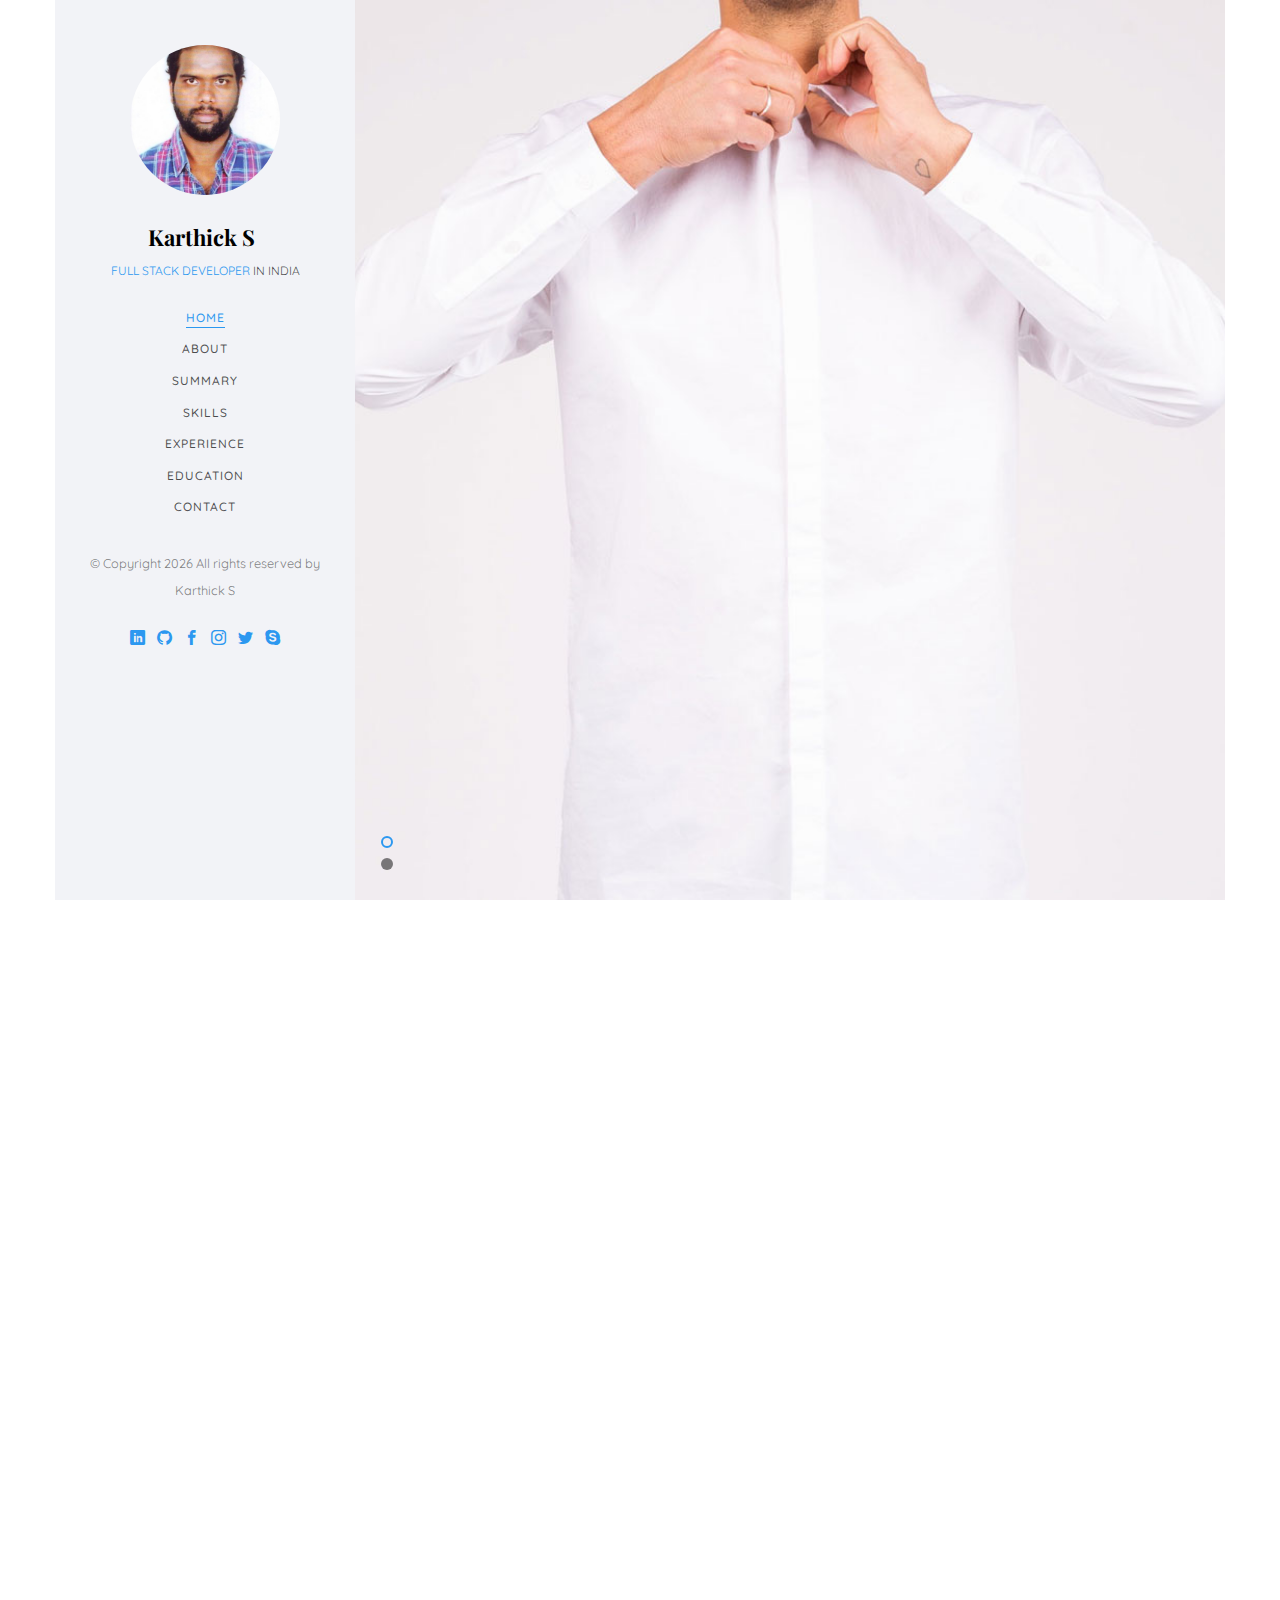
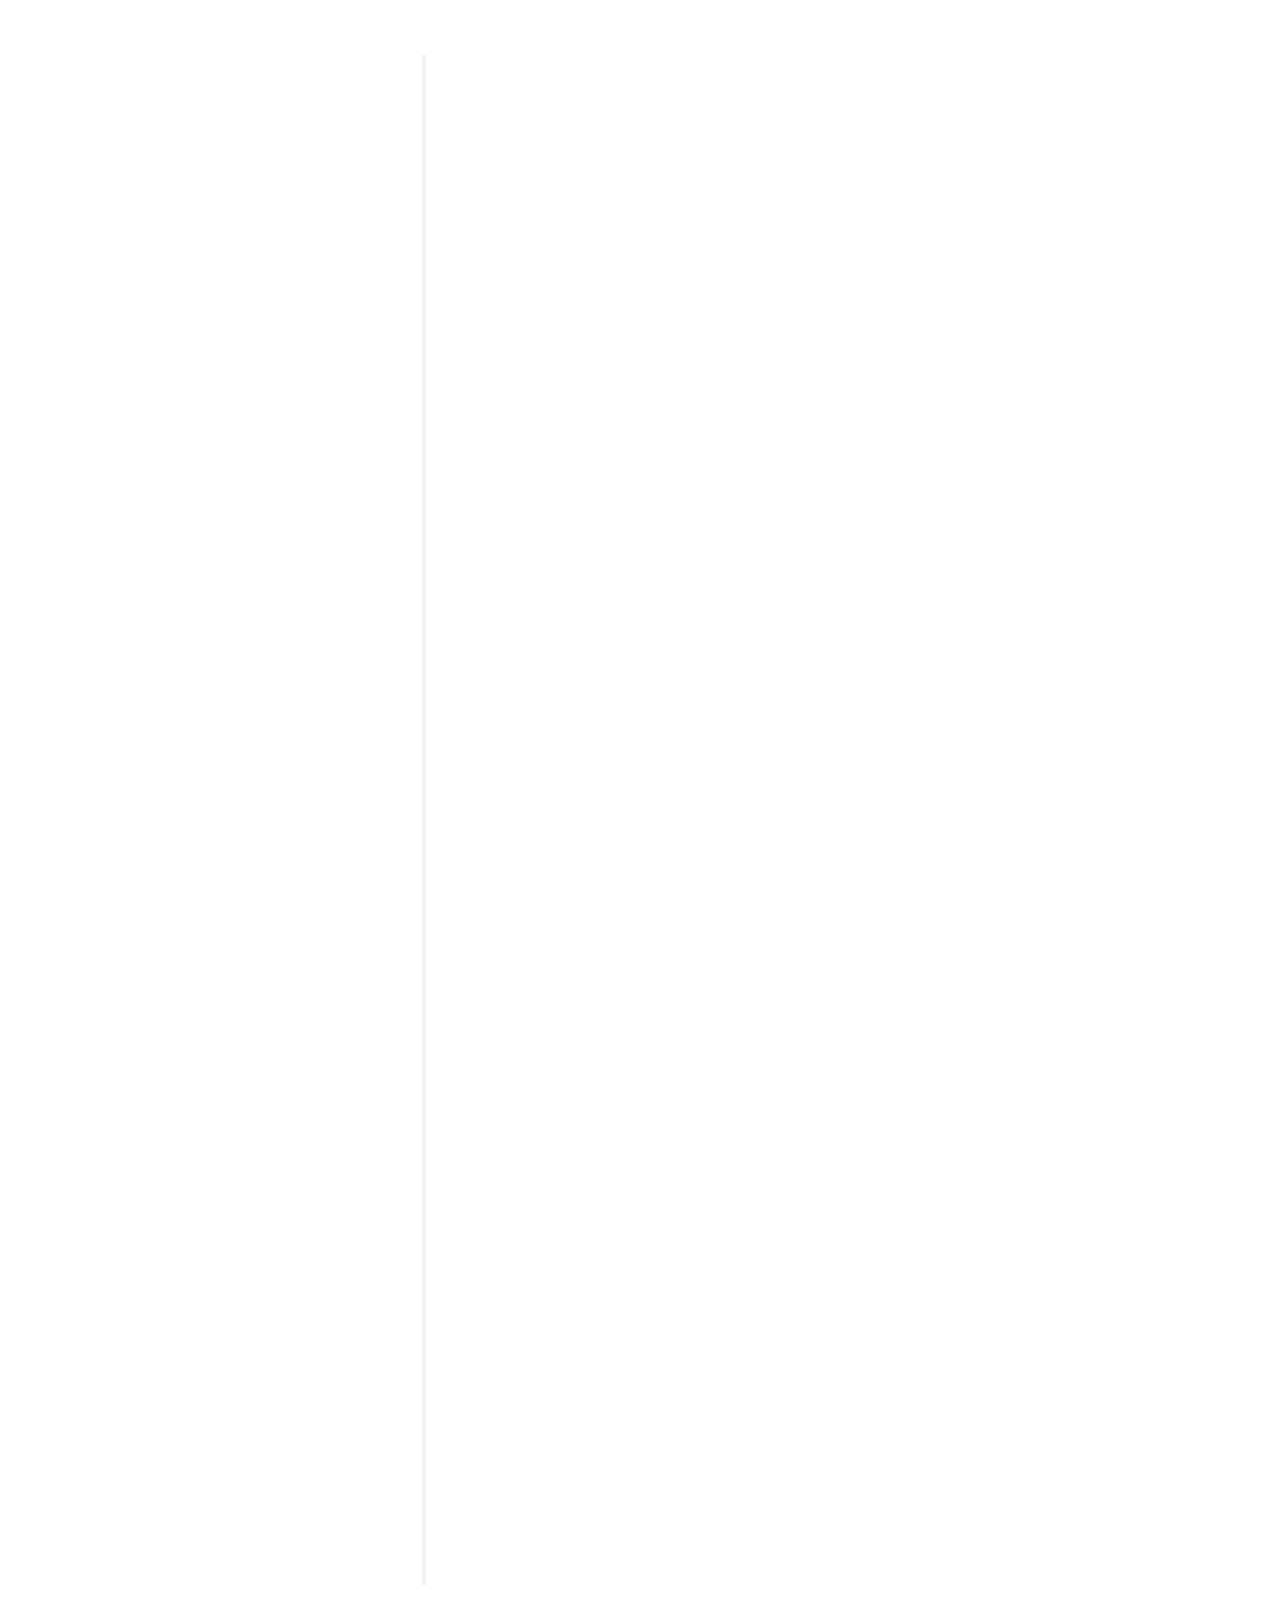
==== index.html @ 4bc8ef51 "Resume in startbootstrap" ====
<!DOCTYPE HTML>
<html>

<head>
	<meta charset="utf-8">
	<meta http-equiv="X-UA-Compatible" content="IE=edge">
	<title>I'm Karthick S</title>
	<meta name="viewport" content="width=device-width, initial-scale=1">
	<meta name="description" content="" />
	<meta name="keywords" content="" />
	<meta name="author" content="" />

	<!-- Facebook and Twitter integration -->
	<meta property="og:title" content="" />
	<meta property="og:image" content="" />
	<meta property="og:url" content="" />
	<meta property="og:site_name" content="" />
	<meta property="og:description" content="" />
	<meta name="twitter:title" content="" />
	<meta name="twitter:image" content="" />
	<meta name="twitter:url" content="" />
	<meta name="twitter:card" content="" />

	<!-- Place favicon.ico and apple-touch-icon.png in the root directory -->
	<link rel="stylesheet" href="https://maxcdn.bootstrapcdn.com/bootstrap/3.4.1/css/bootstrap.min.css">
	<script src="https://ajax.googleapis.com/ajax/libs/jquery/3.4.1/jquery.min.js"></script>
	<script src="https://maxcdn.bootstrapcdn.com/bootstrap/3.4.1/js/bootstrap.min.js"></script>

	<link rel="shortcut icon" href="favicon.ico">

	<link href="https://fonts.googleapis.com/css?family=Quicksand:300,400,500,700" rel="stylesheet">
	<link href="https://fonts.googleapis.com/css?family=Playfair+Display:400,400i,700" rel="stylesheet">

	<!-- Animate.css -->
	<link rel="stylesheet" href="css/animate.css">
	<!-- Icomoon Icon Fonts-->
	<link rel="stylesheet" href="css/icomoon.css">
	<!-- Bootstrap  -->
	<link rel="stylesheet" href="css/bootstrap.css">
	<!-- Flexslider  -->
	<link rel="stylesheet" href="css/flexslider.css">
	<!-- Flaticons  -->
	<link rel="stylesheet" href="fonts/flaticon/font/flaticon.css">
	<!-- Owl Carousel -->
	<link rel="stylesheet" href="css/owl.carousel.min.css">
	<link rel="stylesheet" href="css/owl.theme.default.min.css">
	<!-- Theme style  -->
	<link rel="stylesheet" href="css/style.css">

	<!-- Modernizr JS -->
	<script src="js/modernizr-2.6.2.min.js"></script>
	<!-- FOR IE9 below -->
	<!--[if lt IE 9]>
	<script src="js/respond.min.js"></script>
	<![endif]-->

	<style>
		* {
			box-sizing: border-box;
		}

		.column {
			float: left;
			width: 33.33%;
			padding: 5px;
		}

		/* Clearfix (clear floats) */
		.row::after {
			content: "";
			clear: both;
			display: table;
		}
	</style>

</head>

<body>
	<div id="colorlib-page">
		<div class="container-wrap">
			<a href="#" class="js-colorlib-nav-toggle colorlib-nav-toggle" data-toggle="collapse" data-target="#navbar"
				aria-expanded="false" aria-controls="navbar"><i></i></a>
			<aside id="colorlib-aside" role="complementary" class="border js-fullheight">
				<div class="text-center">
					<div class="author-img" style="background-image: url(images/Photo.JPG);"></div>
					<h1 id="colorlib-logo"><a href="index.html">Karthick S</a></h1>
					<span class="position"><a href="#">Full Stack Developer</a> in India</span>
				</div>
				<nav id="colorlib-main-menu" role="navigation" class="navbar">
					<div id="navbar" class="collapse">
						<ul>
							<li class="active"><a href="#" data-nav-section="home">Home</a></li>
							<li><a href="#" data-nav-section="about">About</a></li>
							<li><a href="#" data-nav-section="services">Summary</a></li>
							<li><a href="#" data-nav-section="skills">Skills</a></li>
							<li><a href="#" data-nav-section="experience">Experience</a></li>
							<li><a href="#" data-nav-section="education">Education</a></li>
							<li><a href="#" data-nav-section="contact">Contact</a></li>
						</ul>
					</div>
				</nav>

				<div class="colorlib-footer">
					<p><small>&copy;
							Copyright
							<script>document.write(new Date().getFullYear());</script> All rights reserved by Karthick
							S </a>
						</small></p>
					<a href="https://www.linkedin.com/in/karthick-s-12784574/" target="_blank"><i
							class="icon-linkedin2"></i></a>
					&nbsp;
					<a href="https://github.com/karthickcse05" target="_blank"><i class="icon-github"></i></a> &nbsp;
					<a href="https://www.facebook.com/karthick.s.52831666" target="_blank"><i
							class="icon-facebook2"></i></a>
					&nbsp;
					<a href="https://www.instagram.com/karthickcse05/" target="_blank"><i
							class="icon-instagram"></i></a>
					&nbsp;
					<a href="https://twitter.com/karthickcse05" target="_blank"><i class="icon-twitter2"></i></a> &nbsp;
					<a href="skype:karthickcse05?chat" target="_blank"><i class="icon-skype"></i></a>
				</div>

			</aside>

			<div id="colorlib-main">
				<section id="colorlib-hero" class="js-fullheight" data-section="home">
					<div class="flexslider js-fullheight">
						<ul class="slides">
							<li style="background-image: url(images/img_bg_1.jpg);">
								<div class="overlay"></div>
								<div class="container-fluid">
									<div class="row">
										<div
											class="col-md-6 col-md-offset-3 col-md-pull-3 col-sm-12 col-xs-12 js-fullheight slider-text">
											<div class="slider-text-inner js-fullheight">
												<div class="desc" style="width: 375px">
													<h1>Hi! I'm<br>Karthick S</h1>
													<h2>I develop, test,technical blogger,reader and mostly a creative
														head. </h2>
													<h2>Download my professional Resume to have a brief idea about me
													</h2>
													<p><a href="profile\S_Karthick.pdf" target="_blank"
															class="btn btn-primary btn-learn">Download my CV <i
																class="icon-download4"></i></a></p>
												</div>
											</div>
										</div>
									</div>
								</div>
							</li>
							<li style="background-image: url(images/img_bg_2.jpg);">
								<div class="overlay"></div>
								<div class="container-fluid">
									<div class="row">
										<div
											class="col-md-6 col-md-offset-3 col-md-pull-3 col-sm-12 col-xs-12 js-fullheight slider-text">
											<div class="slider-text-inner">
												<div class="desc">
													<h1>I'm a Full Stack<br>Developer</h1>
													<h2>Highly motivated individual with 8+ years of experience in
														Development and a certified AWS Solutions Architect looking for
														a challenging role to utilize my technical and management
														skills.</h2>
													<p><a href="#about" class="btn btn-primary btn-learn">View Portfolio
															<i class="icon-briefcase3"></i></a></p>
												</div>
											</div>
										</div>
									</div>
								</div>
							</li>
						</ul>
					</div>
				</section>

				<section class="colorlib-about" data-section="about">
					<div class="colorlib-narrow-content">
						<div class="row">
							<div class="col-md-12">
								<div class="row row-bottom-padded-sm animate-box" data-animate-effect="fadeInLeft">
									<div class="col-md-12">
										<div class="about-desc">
											<span class="heading-meta">About Me</span>
											<a name="about"></a>
											<h2 class="colorlib-heading">Who Am I?</h2>
											<p><strong>Hi I'm Karthick S,</strong>A simple human being who aspire to
												help and solve real life problems. I have more than 8 years of
												experience in IT industry with Top MNC.</p>
											<p>I'm also a freelancer, Smart worker, Positive Head, Team leader, Problem
												solver, Flexibility/Adaptability and Ice-Breaker. During my free time
												I'm an active Technical Blogger and technical Enthusiast.</p>
										</div>
									</div>
								</div>
								<div class="row">
									<div class="col-md-3 animate-box" data-animate-effect="fadeInLeft">
										<div class="services color-1">
											<span class="icon2"><i class="icon-bulb"></i></span>
											<h3>Creative Head</h3>
										</div>
									</div>
									<div class="col-md-3 animate-box" data-animate-effect="fadeInRight">
										<div class="services color-2">
											<span class="icon2"><i class="icon-globe-outline"></i></span>
											<h3>AWS Solutions Architect</h3>
										</div>
									</div>
									<div class="col-md-3 animate-box" data-animate-effect="fadeInTop">
										<div class="services color-3">
											<span class="icon2"><i class="icon-data"></i></span>
											<h3>Full Stack Developer</h3>
										</div>
									</div>
									<div class="col-md-3 animate-box" data-animate-effect="fadeInBottom">
										<div class="services color-4">
											<span class="icon2"><i class="icon-phone3"></i></span>
											<h3>Tech Enthusiast</h3>
										</div>
									</div>
								</div>
								<div class="row">
									<div class="col-md-12 animate-box" data-animate-effect="fadeInLeft">
										<div class="hire">
											<h2>I am happy to know you that 5+ projects done <br> sucessfully in
												migrating to AWS!</h2>
											<a href="karthickcse05@gmail.com" class="btn-hire">Hire me</a>
										</div>
									</div>
								</div>
							</div>
						</div>
					</div>
				</section>



				<section class="colorlib-services" data-section="services">
					<div class="colorlib-narrow-content">
						<div class="row">
							<div class="col-md-6 col-md-offset-3 col-md-pull-3 animate-box"
								data-animate-effect="fadeInLeft">
								<span class="heading-meta">What I do?</span>
								<h2 class="colorlib-heading">Here are some of my expertise</h2>
							</div>
						</div>
						<div class="row row-pt-md">
							<div class="col-md-4 text-center animate-box">
								<div class="services color-1">
									<span class="icon">
										<i class="icon-bulb"></i>
									</span>
									<div class="desc">
										<h3>Innovative Ideas</h3>
										<p>Developed Automation Script in python-boto3 Framework to identify unused aws
											resources which saved a wooping $50k per year.
										</p>
									</div>
								</div>
							</div>
							<div class="col-md-4 text-center animate-box">
								<div class="services color-2">
									<span class="icon">
										<i class="icon-data"></i>
									</span>
									<div class="desc">
										<h3>Project Management</h3>
										<p>Produce estimates for projects and change requests. Advocate on sprint calls,
											stand-ups and other meetings with stakeholders on day to day works.</p>
									</div>
								</div>
							</div>
							<div class="col-md-4 text-center animate-box">
								<div class="services color-3">
									<span class="icon">
										<i class="icon-phone3"></i>
									</span>
									<div class="desc">
										<h3>Full Stack Developer</h3>
										<p>Lead a team of 10+ people for top companies like Cognizant ,Verizon, EMIS to
											deliver
											fault free products and significant cost savings and audits.
										</p>
									</div>
								</div>
							</div>
							<div class="col-md-4 text-center animate-box">
								<div class="services color-4">
									<span class="icon">
										<i class="icon-layers2"></i>
									</span>
									<div class="desc">
										<h3>Customer First</h3>
										<p>Maintain the codes and support during post production and fix all the changes
											request to balance a health customer relationship.</p>
									</div>
								</div>
							</div>
							<div class="col-md-4 text-center animate-box">
								<div class="services color-5">
									<span class="icon">
										<i class="icon-data"></i>
									</span>
									<div class="desc">
										<h3>Solving Problems</h3>
										<p>Develop automation scripts, upskill and train the rookies, create reusable
											components, envision the risk in projects and find acceptable solutions.</p>
									</div>
								</div>
							</div>
							<div class="col-md-4 text-center animate-box">
								<div class="services color-6">
									<span class="icon">
										<i class="icon-phone3"></i>
									</span>
									<div class="desc">
										<h3>AWS Architect</h3>
										<p>Work closely with AWS Architects and gathering inputs during project
											planning and document everything in Product and Solution design documents.
										</p>
									</div>
								</div>
							</div>
						</div>
					</div>
				</section>

				<div id="colorlib-counter" class="colorlib-counters"
					style="background-image: url(images/cover_bg_1.jpg);" data-stellar-background-ratio="0.5">
					<div class="overlay"></div>
					<div class="colorlib-narrow-content">
						<div class="row">
						</div>
						<div class="row">
							<div class="col-md-3 text-center animate-box">
								<span class="colorlib-counter js-counter" data-from="0" data-to="5" data-speed="5000"
									data-refresh-interval="50"></span>
								<span class="colorlib-counter-label">Processes Automated</span>
							</div>
							<div class="col-md-3 text-center animate-box">
								<span class="colorlib-counter js-counter" data-from="0" data-to="8" data-speed="5000"
									data-refresh-interval="50"></span>
								<span class="colorlib-counter-label">Projects</span>
							</div>
							<div class="col-md-3 text-center animate-box">
								<span class="colorlib-counter js-counter" data-from="0" data-to="5" data-speed="5000"
									data-refresh-interval="50"></span>
								<span class="colorlib-counter-label">Clients</span>
							</div>
							<div class="col-md-3 text-center animate-box">
								<span class="colorlib-counter js-counter" data-from="0" data-to="8" data-speed="5000"
									data-refresh-interval="50"></span>
								<span class="colorlib-counter-label">FTE Saves</span>
							</div>
						</div>
					</div>
				</div>

				<section class="colorlib-skills" data-section="skills">
					<div class="colorlib-narrow-content">
						<div class="row">
							<div class="col-md-6 col-md-offset-3 col-md-pull-3 animate-box"
								data-animate-effect="fadeInLeft">
								<span class="heading-meta">My Specialty</span>
								<h2 class="colorlib-heading animate-box">My Certificates </h2>
								<i class="icon-check"></i> &nbsp; <Span> AWS Certified Solutions Architect – Associate
								</span> </br>
								<i class="icon-check"></i>&nbsp; <Span> MCTS in Dot net Framework 4.0 </span>
								</br></br></br></br>
								<h2 class="colorlib-heading animate-box">My Skills</h2>
							</div>
						</div>
						<div class="row">
							<div class="col-md-12 animate-box" data-animate-effect="fadeInLeft">
								<p>
									8+ Years of Experience in .Net applications with AWS and Go Lang. </br></br>
									Quick learner and excellent team player. Ability to meet tight deadlines and work
									under pressure.</br></br>
									Experience in AGILE - SCRUM methodology.</br></br>
									Work closely with onshore clients, SME, and Managers, providing inputs during
									project planning like resource requirements, development
									estimates, etc. and throughout the course of development to ensure business
									objectives are met.</br></br>
									Good experience in Insurance, Health and Telecommunication Domain.
								</p>
							</div>
							<div class="col-md-6 animate-box" data-animate-effect="fadeInLeft">
								<div class="progress-wrap">
									<h3>AWS</h3>
									<div class="progress">
										<div class="progress-bar color-1" role="progressbar" aria-valuenow="75"
											aria-valuemin="0" aria-valuemax="100" style="width:75%">
											<span>85%</span>
										</div>
									</div>
								</div>
							</div>
							<div class="col-md-6 animate-box" data-animate-effect="fadeInRight">
								<div class="progress-wrap">
									<h3>SQL and No-SQL</h3>
									<div class="progress">
										<div class="progress-bar color-2" role="progressbar" aria-valuenow="60"
											aria-valuemin="0" aria-valuemax="100" style="width:60%">
											<span>70%</span>
										</div>
									</div>
								</div>
							</div>
							<div class="col-md-6 animate-box" data-animate-effect="fadeInLeft">
								<div class="progress-wrap">
									<h3>.Net(C#)</h3>
									<div class="progress">
										<div class="progress-bar color-3" role="progressbar" aria-valuenow="85"
											aria-valuemin="0" aria-valuemax="100" style="width:85%">
											<span>85%</span>
										</div>
									</div>
								</div>
							</div>
							<div class="col-md-6 animate-box" data-animate-effect="fadeInRight">
								<div class="progress-wrap">
									<h3>React and Angular</h3>
									<div class="progress">
										<div class="progress-bar color-4" role="progressbar" aria-valuenow="90"
											aria-valuemin="0" aria-valuemax="100" style="width:90%">
											<span>60%</span>
										</div>
									</div>
								</div>
							</div>
							<div class="col-md-6 animate-box" data-animate-effect="fadeInLeft">
								<div class="progress-wrap">
									<h3>Devops</h3>
									<div class="progress">
										<div class="progress-bar color-5" role="progressbar" aria-valuenow="70"
											aria-valuemin="0" aria-valuemax="100" style="width:70%">
											<span>70%</span>
										</div>
									</div>
								</div>
							</div>
							<div class="col-md-6 animate-box" data-animate-effect="fadeInRight">
								<div class="progress-wrap">
									<h3>Golang-Python-Selenium</h3>
									<div class="progress">
										<div class="progress-bar color-6" role="progressbar" aria-valuenow="80"
											aria-valuemin="0" aria-valuemax="100" style="width:80%">
											<span>60%</span>
										</div>
									</div>
								</div>
							</div>
						</div>
					</div>
				</section>

				<section class="colorlib-experience" data-section="experience">
					<div class="colorlib-narrow-content">
						<div class="row">
							<div class="col-md-6 col-md-offset-3 col-md-pull-3 animate-box"
								data-animate-effect="fadeInLeft">
								<span class="heading-meta">Experience</span>
								<h2 class="colorlib-heading animate-box">Work Experience</h2>
							</div>
						</div>
						<div class="row">
							<div class="col-md-12">
								<div class="timeline-centered">
									<article class="timeline-entry animate-box" data-animate-effect="fadeInLeft">
										<div class="timeline-entry-inner">

											<div class="timeline-icon color-1">
												<i class="icon-pen2"></i>
											</div>

											<div class="timeline-label">
												<h2><a href="https://www.emishealth.com/" target="_blank">Consultant at
														EMIS Health India </a> <span> Sep'18 - Till date</span></h2>
												<p>
													<ul>
														<li>Converting Application Layer to Serverless framework in .net
															and go Lang as api’ s.</li>
														<li>Standard and central logging module was done using both .net
															and go lang.</li>
														<li>Developed CFN-lint for validating CF templates with
															organization specific rules.</li>
														<li>Analysed CDK took kit for writing CF templates in
															programming languages and used for creating templates.</li>
														<li>Worked for deploying cross account deployment.</li>
														<li>Engaged into the decision making factors for ALB vs NLB,
															Serverless vs containers , Postgres vs DynamoDB, RDS in VPC
															vs Serverless RDS.</li>
														<li>Creating messaging pattern using SQS, SNS in aws for
															exchange of information between applications.</li>
														<li>Code review and fixing the Sonar Qube analysis issues.</li>
														<li>Sharing the technical and domain knowledge to the wider
															audience through learning sessions.</li>
														<li>Involved in development of Innovative projects apart from
															BAU.</li>
														<li>Construct code pipe line for the applications using AWS .
														</li>
														<li>Extending hands to the other teams for their technical help.
														</li>
														<li>Worked on creating API using Go Lang and backend as
															PostgreSQL.</li>
														<li>Worked as Devops player for the Organisation using GHA
															,Jenkins, AWS Code pipeline to do CI-CD process</li>
													</ul>
												</p>
											</div>
										</div>
									</article>


									<article class="timeline-entry animate-box" data-animate-effect="fadeInRight">
										<div class="timeline-entry-inner">
											<div class="timeline-icon color-2">
												<i class="icon-pen2"></i>
											</div>
											<div class="timeline-label">
												<h2><a href="https://www.verizon.com/" target="_blank">Specialist at
														Verizon Data Services Pvt Ltd</a><span> May'16-Aug'18</span>
												</h2>
												<p>
													<ul>
														<li>Acted as an Agile Team Facilitator for a team of 8 people to
															achieve 100% project transition from waterfall to agile
															model decreasing the release time from 6 months to 2 weeks.
														</li>
														<li>Optimized screen pop by including smart notes and call
															history, which provided 360 degree view of a customer.</li>
														<li>Analysed the reports and call recording so as to provide
															further improvements in the Screener IVR portal.</li>
														<li>Acted as code reviewer and peer reviewer and involved in
															peer testing.</li>
														<li>Acted as a security guard and went through OWASP and fixed
															vulnerabilities in HP Fortify, Sonar Qube issues.</li>
														<li>Participated in Hackathons and Speedthon events.</li>
														<li>Involved in fixing the issues in the Backlogs.</li>
														<li>Involved in unit testing (Nunit) and used Cobertura tool for
															the code coverage and improved the code coverage to up to
															80%.</li>
														<li>Involved in Migration of Project from On Premises to AWS by
															lift and shift concept. </li>
														<li>Migrating the UI which was developed in struts to angular
														</li>
														<li>Involved in deployment of both angular and web service in
															Jboss server.</li>
														<li>Developed Manger Index tool for HR team using Angular
															JS,WebAPI and Mongo DB.</li>
													</ul>
												</p>
											</div>
										</div>
									</article>

									<article class="timeline-entry animate-box" data-animate-effect="fadeInLeft">
										<div class="timeline-entry-inner">
											<div class="timeline-icon color-3">
												<i class="icon-pen2"></i>
											</div>
											<div class="timeline-label">
												<h2><a href="https://www.cognizant.com/" target="_blank">Associate at
														Cognizant Technology Solutions</a><span>
														Oct'11-May'16</span></h2>
												<p>
													<ul>
														<li>Involved in analysing the issues queued in Priority list.
														</li>
														<li>Involved in creating the test logs.</li>
														<li>Contributed actively in knowledge sharing sessions for all
															the new Joiners.
														</li>
														<li>Involved in design, development and testing phases of the
															application.
														</li>
														<li>Helped in the development and maintenance of the wiki portal
															which acts as a knowledge repository for the other team
															members as well as the new joiners.</li>
														<li>Worked with Performance Engineering Team and fixed issues as
															a part of optimization.</li>
													</ul>
												</p>
											</div>
										</div>
									</article>

									<article class="timeline-entry begin animate-box"
										data-animate-effect="fadeInBottom">
										<div class="timeline-entry-inner">
											<div class="timeline-icon color-none">
											</div>
										</div>
									</article>
								</div>
							</div>
						</div>
					</div>
				</section>


				<section class="colorlib-education" data-section="education">
					<div class="colorlib-narrow-content">
						<div class="row">
							<div class="col-md-6 col-md-offset-3 col-md-pull-3 animate-box"
								data-animate-effect="fadeInLeft">
								<span class="heading-meta">Education</span>
								<h2 class="colorlib-heading animate-box">Education</h2>
							</div>
						</div>
						<div class="row">
							<div class="col-md-12 animate-box" data-animate-effect="fadeInLeft">
								<div class="fancy-collapse-panel">
									<div class="panel-group" id="accordion" role="tablist" aria-multiselectable="true">
										<div class="panel panel-default">
											<div class="panel-heading" role="tab" id="headingOne">
												<h4 class="panel-title">
													<a data-toggle="collapse" data-parent="#accordion"
														href="#collapseOne" aria-expanded="true"
														aria-controls="collapseOne">Graduate - Bachelor of Engineering
													</a>
												</h4>
											</div>
											<div id="collapseOne" class="panel-collapse collapse in" role="tabpanel"
												aria-labelledby="headingOne">
												<div class="panel-body">
													<div class="row">
														<div class="col-md-6">
															<p> <a href="http://apce.in/" target="_blank">Adhiparasakthi
																	College of Engineering </a> - (Anna
																University affiliated) <br>Vellore,TN,India</p>
														</div>
														<div class="col-md-3">
															<p>2007 - 2011</p>
														</div>
														<div class="col-md-3">
															<p>CGPA - 84%</p>
														</div>
													</div>
												</div>
											</div>
										</div>
										<div class="panel panel-default">
											<div class="panel-heading" role="tab" id="headingThree">
												<h4 class="panel-title">
													<a class="collapsed" data-toggle="collapse" data-parent="#accordion"
														href="#collapseThree" aria-expanded="false"
														aria-controls="collapseThree">Higher Secondary School
														Certificate
													</a>
												</h4>
											</div>
											<div id="collapseThree" class="panel-collapse collapse" role="tabpanel"
												aria-labelledby="headingThree">
												<div class="panel-body">
													<div class="row">
														<div class="col-md-6">
															<p>Sri N. Krishnaswamy Mudaliar Higher <br>secondary
																school,<br>Vellore, India</p>
														</div>
														<div class="col-md-3">
															<p>2005 - 2007</p>
														</div>
														<div class="col-md-3">
															<p>CGPA - 80.3%</p>
														</div>
													</div>
												</div>
											</div>
										</div>

										<div class="panel panel-default">
											<div class="panel-heading" role="tab" id="headingFour">
												<h4 class="panel-title">
													<a class="collapsed" data-toggle="collapse" data-parent="#accordion"
														href="#collapseFour" aria-expanded="false"
														aria-controls="collapseFour">Secondary School Certificate
													</a>
												</h4>
											</div>
											<div id="collapseFour" class="panel-collapse collapse" role="tabpanel"
												aria-labelledby="headingFour">
												<div class="panel-body">
													<div class="row">
														<div class="col-md-6">
															<p>Sri N. Krishnaswamy Mudaliar Higher <br>secondary school,
																<br>Vellore, India</p>
														</div>
														<div class="col-md-3">
															<p>2004 - 2005</p>
														</div>
														<div class="col-md-3">
															<p>CGPA - 88.8%</p>
														</div>
													</div>
												</div>
											</div>
										</div>
									</div>
								</div>
							</div>
						</div>
					</div>
				</section>

				<section class="colorlib-contact" data-section="contact">
					<div class="colorlib-narrow-content">
						<div class="row">
							<div class="col-md-6 col-md-offset-3 col-md-pull-3 animate-box"
								data-animate-effect="fadeInLeft">
								<span class="heading-meta">Get in Touch</span>
								<h2 class="colorlib-heading">Contact</h2>
							</div>
						</div>
						<div class="row">
							<div class="col-md-5">
								<div class="colorlib-feature colorlib-feature-sm animate-box"
									data-animate-effect="fadeInLeft">
									<div class="colorlib-icon">
										<i class="icon-globe-outline"></i>
									</div>
									<div class="colorlib-text">
										<p><a href="mailto:karthickcse05@gmail.com">karthickcse05@gmail.com</a></p>
									</div>
								</div>

								<div class="colorlib-feature colorlib-feature-sm animate-box"
									data-animate-effect="fadeInLeft">
									<div class="colorlib-icon">
										<i class="icon-map"></i>
									</div>
									<div class="colorlib-text">
										<p>1/10, LIC Colony First Street,DKM College Road, Sainthapuram, Vellore -
											632001</p>
									</div>
								</div>

								<div class="colorlib-feature colorlib-feature-sm animate-box"
									data-animate-effect="fadeInLeft">
									<div class="colorlib-icon">
										<i class="icon-phone"></i>
									</div>
									<div class="colorlib-text">
										<p><a href="tel://">+91 9944717661</a></p>
									</div>
								</div>
							</div>
							<div class="col-md-7 col-md-push-1">
								<div class="row">
									<div class="col-md-10 col-md-offset-1 col-md-pull-1 animate-box"
										data-animate-effect="fadeInRight">
										<form action="">
											<div class="form-group">
												<input type="text" class="form-control" placeholder="Name">
											</div>
											<div class="form-group">
												<input type="text" class="form-control" placeholder="Email">
											</div>
											<div class="form-group">
												<input type="text" class="form-control" placeholder="Subject">
											</div>
											<div class="form-group">
												<textarea name="" id="message" cols="30" rows="7" class="form-control"
													placeholder="Message"></textarea>
											</div>
											<div class="form-group">
												<input type="submit" class="btn btn-primary btn-send-message"
													value="Send Message">
											</div>
										</form>
									</div>

								</div>
							</div>
						</div>
					</div>
				</section>

			</div><!-- end:colorlib-main -->
		</div><!-- end:container-wrap -->
	</div><!-- end:colorlib-page -->

	<!-- jQuery -->
	<script src="js/jquery.min.js"></script>
	<!-- jQuery Easing -->
	<script src="js/jquery.easing.1.3.js"></script>
	<!-- Bootstrap -->
	<script src="js/bootstrap.min.js"></script>
	<!-- Waypoints -->
	<script src="js/jquery.waypoints.min.js"></script>
	<!-- Flexslider -->
	<script src="js/jquery.flexslider-min.js"></script>
	<!-- Owl carousel -->
	<script src="js/owl.carousel.min.js"></script>
	<!-- Counters -->
	<script src="js/jquery.countTo.js"></script>


	<!-- MAIN JS -->
	<script src="js/main.js"></script>

</body>

</html>
---- css/icomoon.css ----
@font-face {
  font-family: 'icomoon';
  src:  url('fonts/icomoon.eot?6py85u');
  src:  url('fonts/icomoon.eot?6py85u#iefix') format('embedded-opentype'),
    url('fonts/icomoon.ttf?6py85u') format('truetype'),
    url('fonts/icomoon.woff?6py85u') format('woff'),
    url('fonts/icomoon.svg?6py85u#icomoon') format('svg');
  font-weight: normal;
  font-style: normal;
}

[class^="icon-"], [class*=" icon-"] {
  /* use !important to prevent issues with browser extensions that change fonts */
  font-family: 'icomoon' !important;
  speak: none;
  font-style: normal;
  font-weight: normal;
  font-variant: normal;
  text-transform: none;
  line-height: 1;

  /* Better Font Rendering =========== */
  -webkit-font-smoothing: antialiased;
  -moz-osx-font-smoothing: grayscale;
}

.icon-times:before {
  content: "\e930";
}
.icon-tick:before {
  content: "\e931";
}
.icon-plus:before {
  content: "\e932";
}
.icon-minus:before {
  content: "\e933";
}
.icon-equals:before {
  content: "\e934";
}
.icon-divide:before {
  content: "\e935";
}
.icon-chevron-right:before {
  content: "\e936";
}
.icon-chevron-left:before {
  content: "\e937";
}
.icon-arrow-right-thick:before {
  content: "\e938";
}
.icon-arrow-left-thick:before {
  content: "\e939";
}
.icon-th-small:before {
  content: "\e93a";
}
.icon-th-menu:before {
  content: "\e93b";
}
.icon-th-list:before {
  content: "\e93c";
}
.icon-th-large:before {
  content: "\e93d";
}
.icon-home:before {
  content: "\e93e";
}
.icon-arrow-forward:before {
  content: "\e93f";
}
.icon-arrow-back:before {
  content: "\e940";
}
.icon-rss:before {
  content: "\e941";
}
.icon-location:before {
  content: "\e942";
}
.icon-link:before {
  content: "\e943";
}
.icon-image:before {
  content: "\e944";
}
.icon-arrow-up-thick:before {
  content: "\e945";
}
.icon-arrow-down-thick:before {
  content: "\e946";
}
.icon-starburst:before {
  content: "\e947";
}
.icon-starburst-outline:before {
  content: "\e948";
}
.icon-star3:before {
  content: "\e949";
}
.icon-flow-children:before {
  content: "\e94a";
}
.icon-export:before {
  content: "\e94b";
}
.icon-delete2:before {
  content: "\e94c";
}
.icon-delete-outline:before {
  content: "\e94d";
}
.icon-cloud-storage:before {
  content: "\e94e";
}
.icon-wi-fi:before {
  content: "\e94f";
}
.icon-heart:before {
  content: "\e950";
}
.icon-flash:before {
  content: "\e951";
}
.icon-cancel:before {
  content: "\e952";
}
.icon-backspace:before {
  content: "\e953";
}
.icon-attachment:before {
  content: "\e954";
}
.icon-arrow-move:before {
  content: "\e955";
}
.icon-warning:before {
  content: "\e956";
}
.icon-user:before {
  content: "\e957";
}
.icon-radar:before {
  content: "\e958";
}
.icon-lock-open:before {
  content: "\e959";
}
.icon-lock-closed:before {
  content: "\e95a";
}
.icon-location-arrow:before {
  content: "\e95b";
}
.icon-info:before {
  content: "\e95c";
}
.icon-user-delete:before {
  content: "\e95d";
}
.icon-user-add:before {
  content: "\e95e";
}
.icon-media-pause:before {
  content: "\e95f";
}
.icon-group:before {
  content: "\e960";
}
.icon-chart-pie:before {
  content: "\e961";
}
.icon-chart-line:before {
  content: "\e962";
}
.icon-chart-bar:before {
  content: "\e963";
}
.icon-chart-area:before {
  content: "\e964";
}
.icon-video:before {
  content: "\e965";
}
.icon-point-of-interest:before {
  content: "\e966";
}
.icon-infinity:before {
  content: "\e967";
}
.icon-globe:before {
  content: "\e968";
}
.icon-eye:before {
  content: "\e969";
}
.icon-cog:before {
  content: "\e96a";
}
.icon-camera:before {
  content: "\e96b";
}
.icon-upload:before {
  content: "\e96c";
}
.icon-scissors:before {
  content: "\e96d";
}
.icon-refresh:before {
  content: "\e96e";
}
.icon-pin:before {
  content: "\e96f";
}
.icon-key:before {
  content: "\e970";
}
.icon-info-large:before {
  content: "\e971";
}
.icon-eject:before {
  content: "\e972";
}
.icon-download:before {
  content: "\e973";
}
.icon-zoom:before {
  content: "\e974";
}
.icon-zoom-out:before {
  content: "\e975";
}
.icon-zoom-in:before {
  content: "\e976";
}
.icon-sort-numerically:before {
  content: "\e977";
}
.icon-sort-alphabetically:before {
  content: "\e978";
}
.icon-input-checked:before {
  content: "\e979";
}
.icon-calender:before {
  content: "\e97a";
}
.icon-world2:before {
  content: "\e97b";
}
.icon-notes:before {
  content: "\e97c";
}
.icon-code:before {
  content: "\e97d";
}
.icon-arrow-sync:before {
  content: "\e97e";
}
.icon-arrow-shuffle:before {
  content: "\e97f";
}
.icon-arrow-repeat:before {
  content: "\e980";
}
.icon-arrow-minimise:before {
  content: "\e981";
}
.icon-arrow-maximise:before {
  content: "\e982";
}
.icon-arrow-loop:before {
  content: "\e983";
}
.icon-anchor:before {
  content: "\e984";
}
.icon-spanner:before {
  content: "\e985";
}
.icon-puzzle:before {
  content: "\e986";
}
.icon-power:before {
  content: "\e987";
}
.icon-plane:before {
  content: "\e988";
}
.icon-pi:before {
  content: "\e989";
}
.icon-phone:before {
  content: "\e98a";
}
.icon-microphone2:before {
  content: "\e98b";
}
.icon-media-rewind:before {
  content: "\e98c";
}
.icon-flag:before {
  content: "\e98d";
}
.icon-adjust-brightness:before {
  content: "\e98e";
}
.icon-waves:before {
  content: "\e98f";
}
.icon-social-twitter:before {
  content: "\e990";
}
.icon-social-facebook:before {
  content: "\e991";
}
.icon-social-dribbble:before {
  content: "\e992";
}
.icon-media-stop:before {
  content: "\e993";
}
.icon-media-record:before {
  content: "\e994";
}
.icon-media-play:before {
  content: "\e995";
}
.icon-media-fast-forward:before {
  content: "\e996";
}
.icon-media-eject:before {
  content: "\e997";
}
.icon-social-vimeo:before {
  content: "\e998";
}
.icon-social-tumbler:before {
  content: "\e999";
}
.icon-social-skype:before {
  content: "\e99a";
}
.icon-social-pinterest:before {
  content: "\e99b";
}
.icon-social-linkedin:before {
  content: "\e99c";
}
.icon-social-last-fm:before {
  content: "\e99d";
}
.icon-social-github:before {
  content: "\e99e";
}
.icon-social-flickr:before {
  content: "\e99f";
}
.icon-at:before {
  content: "\e9a0";
}
.icon-times-outline:before {
  content: "\e9a1";
}
.icon-plus-outline:before {
  content: "\e9a2";
}
.icon-minus-outline:before {
  content: "\e9a3";
}
.icon-tick-outline:before {
  content: "\e9a4";
}
.icon-th-large-outline:before {
  content: "\e9a5";
}
.icon-equals-outline:before {
  content: "\e9a6";
}
.icon-divide-outline:before {
  content: "\e9a7";
}
.icon-chevron-right-outline:before {
  content: "\e9a8";
}
.icon-chevron-left-outline:before {
  content: "\e9a9";
}
.icon-arrow-right-outline:before {
  content: "\e9aa";
}
.icon-arrow-left-outline:before {
  content: "\e9ab";
}
.icon-th-small-outline:before {
  content: "\e9ac";
}
.icon-th-menu-outline:before {
  content: "\e9ad";
}
.icon-th-list-outline:before {
  content: "\e9ae";
}
.icon-news2:before {
  content: "\e9b1";
}
.icon-home-outline:before {
  content: "\e9b2";
}
.icon-arrow-up-outline:before {
  content: "\e9b3";
}
.icon-arrow-forward-outline:before {
  content: "\e9b4";
}
.icon-arrow-down-outline:before {
  content: "\e9b5";
}
.icon-arrow-back-outline:before {
  content: "\e9b6";
}
.icon-trash3:before {
  content: "\e9b7";
}
.icon-rss-outline:before {
  content: "\e9b8";
}
.icon-message:before {
  content: "\e9b9";
}
.icon-location-outline:before {
  content: "\e9ba";
}
.icon-link-outline:before {
  content: "\e9bb";
}
.icon-image-outline:before {
  content: "\e9bc";
}
.icon-export-outline:before {
  content: "\e9bd";
}
.icon-cross:before {
  content: "\e9be";
}
.icon-wi-fi-outline:before {
  content: "\e9bf";
}
.icon-star-outline:before {
  content: "\e9c0";
}
.icon-media-pause-outline:before {
  content: "\e9c1";
}
.icon-mail:before {
  content: "\e9c2";
}
.icon-heart-outline:before {
  content: "\e9c3";
}
.icon-flash-outline:before {
  content: "\e9c4";
}
.icon-cancel-outline:before {
  content: "\e9c5";
}
.icon-beaker:before {
  content: "\e9c6";
}
.icon-arrow-move-outline:before {
  content: "\e9c7";
}
.icon-watch2:before {
  content: "\e9c8";
}
.icon-warning-outline:before {
  content: "\e9c9";
}
.icon-time:before {
  content: "\e9ca";
}
.icon-radar-outline:before {
  content: "\e9cb";
}
.icon-lock-open-outline:before {
  content: "\e9cc";
}
.icon-location-arrow-outline:before {
  content: "\e9cd";
}
.icon-info-outline:before {
  content: "\e9ce";
}
.icon-backspace-outline:before {
  content: "\e9cf";
}
.icon-attachment-outline:before {
  content: "\e9d0";
}
.icon-user-outline:before {
  content: "\e9d1";
}
.icon-user-delete-outline:before {
  content: "\e9d2";
}
.icon-user-add-outline:before {
  content: "\e9d3";
}
.icon-lock-closed-outline:before {
  content: "\e9d4";
}
.icon-group-outline:before {
  content: "\e9d5";
}
.icon-chart-pie-outline:before {
  content: "\e9d6";
}
.icon-chart-line-outline:before {
  content: "\e9d7";
}
.icon-chart-bar-outline:before {
  content: "\e9d8";
}
.icon-chart-area-outline:before {
  content: "\e9d9";
}
.icon-video-outline:before {
  content: "\e9da";
}
.icon-point-of-interest-outline:before {
  content: "\e9db";
}
.icon-map:before {
  content: "\e9dc";
}
.icon-key-outline:before {
  content: "\e9dd";
}
.icon-infinity-outline:before {
  content: "\e9de";
}
.icon-globe-outline:before {
  content: "\e9df";
}
.icon-eye-outline:before {
  content: "\e9e0";
}
.icon-cog-outline:before {
  content: "\e9e1";
}
.icon-camera-outline:before {
  content: "\e9e2";
}
.icon-upload-outline:before {
  content: "\e9e3";
}
.icon-support:before {
  content: "\e9e4";
}
.icon-scissors-outline:before {
  content: "\e9e5";
}
.icon-refresh-outline:before {
  content: "\e9e6";
}
.icon-info-large-outline:before {
  content: "\e9e7";
}
.icon-eject-outline:before {
  content: "\e9e8";
}
.icon-download-outline:before {
  content: "\e9e9";
}
.icon-battery-mid:before {
  content: "\e9ea";
}
.icon-battery-low:before {
  content: "\e9eb";
}
.icon-battery-high:before {
  content: "\e9ec";
}
.icon-zoom-outline:before {
  content: "\e9ed";
}
.icon-zoom-out-outline:before {
  content: "\e9ee";
}
.icon-zoom-in-outline:before {
  content: "\e9ef";
}
.icon-tag3:before {
  content: "\e9f0";
}
.icon-tabs-outline:before {
  content: "\e9f1";
}
.icon-pin-outline:before {
  content: "\e9f2";
}
.icon-message-typing:before {
  content: "\e9f3";
}
.icon-directions:before {
  content: "\e9f4";
}
.icon-battery-full:before {
  content: "\e9f5";
}
.icon-battery-charge:before {
  content: "\e9f6";
}
.icon-pipette:before {
  content: "\e9f7";
}
.icon-pencil:before {
  content: "\e9f8";
}
.icon-folder:before {
  content: "\e9f9";
}
.icon-folder-delete:before {
  content: "\e9fa";
}
.icon-folder-add:before {
  content: "\e9fb";
}
.icon-edit:before {
  content: "\e9fc";
}
.icon-document:before {
  content: "\e9fd";
}
.icon-document-delete:before {
  content: "\e9fe";
}
.icon-document-add:before {
  content: "\e9ff";
}
.icon-brush:before {
  content: "\ea00";
}
.icon-thumbs-up:before {
  content: "\ea01";
}
.icon-thumbs-down:before {
  content: "\ea02";
}
.icon-pen:before {
  content: "\ea03";
}
.icon-sort-numerically-outline:before {
  content: "\ea04";
}
.icon-sort-alphabetically-outline:before {
  content: "\ea05";
}
.icon-social-last-fm-circular:before {
  content: "\ea06";
}
.icon-social-github-circular:before {
  content: "\ea07";
}
.icon-compass:before {
  content: "\ea08";
}
.icon-bookmark:before {
  content: "\ea09";
}
.icon-input-checked-outline:before {
  content: "\ea0a";
}
.icon-code-outline:before {
  content: "\ea0b";
}
.icon-calender-outline:before {
  content: "\ea0c";
}
.icon-business-card:before {
  content: "\ea0d";
}
.icon-arrow-up:before {
  content: "\ea0e";
}
.icon-arrow-sync-outline:before {
  content: "\ea0f";
}
.icon-arrow-right:before {
  content: "\ea10";
}
.icon-arrow-repeat-outline:before {
  content: "\ea11";
}
.icon-arrow-loop-outline:before {
  content: "\ea12";
}
.icon-arrow-left:before {
  content: "\ea13";
}
.icon-flow-switch:before {
  content: "\ea14";
}
.icon-flow-parallel:before {
  content: "\ea15";
}
.icon-flow-merge:before {
  content: "\ea16";
}
.icon-document-text:before {
  content: "\ea17";
}
.icon-clipboard:before {
  content: "\ea18";
}
.icon-calculator:before {
  content: "\ea19";
}
.icon-arrow-minimise-outline:before {
  content: "\ea1a";
}
.icon-arrow-maximise-outline:before {
  content: "\ea1b";
}
.icon-arrow-down:before {
  content: "\ea1c";
}
.icon-gift:before {
  content: "\ea1d";
}
.icon-film:before {
  content: "\ea1e";
}
.icon-database:before {
  content: "\ea1f";
}
.icon-bell:before {
  content: "\ea20";
}
.icon-anchor-outline:before {
  content: "\ea21";
}
.icon-adjust-contrast:before {
  content: "\ea22";
}
.icon-world-outline:before {
  content: "\ea23";
}
.icon-shopping-bag:before {
  content: "\ea24";
}
.icon-power-outline:before {
  content: "\ea25";
}
.icon-notes-outline:before {
  content: "\ea26";
}
.icon-device-tablet:before {
  content: "\ea27";
}
.icon-device-phone:before {
  content: "\ea28";
}
.icon-device-laptop:before {
  content: "\ea29";
}
.icon-device-desktop:before {
  content: "\ea2a";
}
.icon-briefcase:before {
  content: "\ea2b";
}
.icon-stopwatch:before {
  content: "\ea2c";
}
.icon-spanner-outline:before {
  content: "\ea2d";
}
.icon-puzzle-outline:before {
  content: "\ea2e";
}
.icon-printer:before {
  content: "\ea2f";
}
.icon-pi-outline:before {
  content: "\ea30";
}
.icon-lightbulb:before {
  content: "\ea31";
}
.icon-flag-outline:before {
  content: "\ea32";
}
.icon-contacts:before {
  content: "\ea33";
}
.icon-archive2:before {
  content: "\ea34";
}
.icon-weather-stormy:before {
  content: "\ea35";
}
.icon-weather-shower:before {
  content: "\ea36";
}
.icon-weather-partly-sunny:before {
  content: "\ea37";
}
.icon-weather-downpour:before {
  content: "\ea38";
}
.icon-weather-cloudy:before {
  content: "\ea39";
}
.icon-plane-outline:before {
  content: "\ea3a";
}
.icon-phone-outline:before {
  content: "\ea3b";
}
.icon-microphone-outline:before {
  content: "\ea3c";
}
.icon-weather-windy:before {
  content: "\ea3d";
}
.icon-weather-windy-cloudy:before {
  content: "\ea3e";
}
.icon-weather-sunny:before {
  content: "\ea3f";
}
.icon-weather-snow:before {
  content: "\ea40";
}
.icon-weather-night:before {
  content: "\ea41";
}
.icon-media-stop-outline:before {
  content: "\ea42";
}
.icon-media-rewind-outline:before {
  content: "\ea43";
}
.icon-media-record-outline:before {
  content: "\ea44";
}
.icon-media-play-outline:before {
  content: "\ea45";
}
.icon-media-fast-forward-outline:before {
  content: "\ea46";
}
.icon-media-eject-outline:before {
  content: "\ea47";
}
.icon-wine:before {
  content: "\ea48";
}
.icon-waves-outline:before {
  content: "\ea49";
}
.icon-ticket:before {
  content: "\ea4a";
}
.icon-tags:before {
  content: "\ea4b";
}
.icon-plug:before {
  content: "\ea4c";
}
.icon-headphones:before {
  content: "\ea4d";
}
.icon-credit-card:before {
  content: "\ea4e";
}
.icon-coffee:before {
  content: "\ea4f";
}
.icon-book:before {
  content: "\ea50";
}
.icon-beer:before {
  content: "\ea51";
}
.icon-volume2:before {
  content: "\ea52";
}
.icon-volume-up:before {
  content: "\ea53";
}
.icon-volume-mute:before {
  content: "\ea54";
}
.icon-volume-down:before {
  content: "\ea55";
}
.icon-social-vimeo-circular:before {
  content: "\ea56";
}
.icon-social-twitter-circular:before {
  content: "\ea57";
}
.icon-social-pinterest-circular:before {
  content: "\ea58";
}
.icon-social-linkedin-circular:before {
  content: "\ea59";
}
.icon-social-facebook-circular:before {
  content: "\ea5a";
}
.icon-social-dribbble-circular:before {
  content: "\ea5b";
}
.icon-tree:before {
  content: "\ea5c";
}
.icon-thermometer2:before {
  content: "\ea5d";
}
.icon-social-tumbler-circular:before {
  content: "\ea5e";
}
.icon-social-skype-outline:before {
  content: "\ea5f";
}
.icon-social-flickr-circular:before {
  content: "\ea60";
}
.icon-social-at-circular:before {
  content: "\ea61";
}
.icon-shopping-cart:before {
  content: "\ea62";
}
.icon-messages:before {
  content: "\ea63";
}
.icon-leaf:before {
  content: "\ea64";
}
.icon-feather:before {
  content: "\ea65";
}
.icon-eye2:before {
  content: "\e064";
}
.icon-paper-clip:before {
  content: "\e065";
}
.icon-mail5:before {
  content: "\e066";
}
.icon-toggle:before {
  content: "\e067";
}
.icon-layout:before {
  content: "\e068";
}
.icon-link2:before {
  content: "\e069";
}
.icon-bell2:before {
  content: "\e06a";
}
.icon-lock3:before {
  content: "\e06b";
}
.icon-unlock:before {
  content: "\e06c";
}
.icon-ribbon2:before {
  content: "\e06d";
}
.icon-image2:before {
  content: "\e06e";
}
.icon-signal:before {
  content: "\e06f";
}
.icon-target3:before {
  content: "\e070";
}
.icon-clipboard3:before {
  content: "\e071";
}
.icon-clock3:before {
  content: "\e072";
}
.icon-watch:before {
  content: "\e073";
}
.icon-air-play:before {
  content: "\e074";
}
.icon-camera3:before {
  content: "\e075";
}
.icon-video2:before {
  content: "\e076";
}
.icon-disc:before {
  content: "\e077";
}
.icon-printer3:before {
  content: "\e078";
}
.icon-monitor:before {
  content: "\e079";
}
.icon-server:before {
  content: "\e07a";
}
.icon-cog2:before {
  content: "\e07b";
}
.icon-heart3:before {
  content: "\e07c";
}
.icon-paragraph:before {
  content: "\e07d";
}
.icon-align-justify:before {
  content: "\e07e";
}
.icon-align-left:before {
  content: "\e07f";
}
.icon-align-center:before {
  content: "\e080";
}
.icon-align-right:before {
  content: "\e081";
}
.icon-book2:before {
  content: "\e082";
}
.icon-layers2:before {
  content: "\e083";
}
.icon-stack2:before {
  content: "\e084";
}
.icon-stack-2:before {
  content: "\e085";
}
.icon-paper:before {
  content: "\e086";
}
.icon-paper-stack:before {
  content: "\e087";
}
.icon-search3:before {
  content: "\e088";
}
.icon-zoom-in2:before {
  content: "\e089";
}
.icon-zoom-out2:before {
  content: "\e08a";
}
.icon-reply2:before {
  content: "\e08b";
}
.icon-circle-plus:before {
  content: "\e08c";
}
.icon-circle-minus:before {
  content: "\e08d";
}
.icon-circle-check:before {
  content: "\e08e";
}
.icon-circle-cross:before {
  content: "\e08f";
}
.icon-square-plus:before {
  content: "\e090";
}
.icon-square-minus:before {
  content: "\e091";
}
.icon-square-check:before {
  content: "\e092";
}
.icon-square-cross:before {
  content: "\e093";
}
.icon-microphone:before {
  content: "\e094";
}
.icon-record:before {
  content: "\e095";
}
.icon-skip-back:before {
  content: "\e096";
}
.icon-rewind:before {
  content: "\e097";
}
.icon-play4:before {
  content: "\e098";
}
.icon-pause3:before {
  content: "\e099";
}
.icon-stop3:before {
  content: "\e09a";
}
.icon-fast-forward:before {
  content: "\e09b";
}
.icon-skip-forward:before {
  content: "\e09c";
}
.icon-shuffle2:before {
  content: "\e09d";
}
.icon-repeat:before {
  content: "\e09e";
}
.icon-folder2:before {
  content: "\e09f";
}
.icon-umbrella:before {
  content: "\e0a0";
}
.icon-moon:before {
  content: "\e0a1";
}
.icon-thermometer:before {
  content: "\e0a2";
}
.icon-drop:before {
  content: "\e0a3";
}
.icon-sun2:before {
  content: "\e0a4";
}
.icon-cloud3:before {
  content: "\e0a5";
}
.icon-cloud-upload2:before {
  content: "\e0a6";
}
.icon-cloud-download2:before {
  content: "\e0a7";
}
.icon-upload4:before {
  content: "\e0a8";
}
.icon-download4:before {
  content: "\e0a9";
}
.icon-location3:before {
  content: "\e0aa";
}
.icon-location-2:before {
  content: "\e0ab";
}
.icon-map3:before {
  content: "\e0ac";
}
.icon-battery:before {
  content: "\e0ad";
}
.icon-head:before {
  content: "\e0ae";
}
.icon-briefcase3:before {
  content: "\e0af";
}
.icon-speech-bubble:before {
  content: "\e0b0";
}
.icon-anchor2:before {
  content: "\e0b1";
}
.icon-globe2:before {
  content: "\e0b2";
}
.icon-box:before {
  content: "\e0b3";
}
.icon-reload:before {
  content: "\e0b4";
}
.icon-share3:before {
  content: "\e0b5";
}
.icon-marquee:before {
  content: "\e0b6";
}
.icon-marquee-plus:before {
  content: "\e0b7";
}
.icon-marquee-minus:before {
  content: "\e0b8";
}
.icon-tag:before {
  content: "\e0b9";
}
.icon-power2:before {
  content: "\e0ba";
}
.icon-command2:before {
  content: "\e0bb";
}
.icon-alt:before {
  content: "\e0bc";
}
.icon-esc:before {
  content: "\e0bd";
}
.icon-bar-graph:before {
  content: "\e0be";
}
.icon-bar-graph-2:before {
  content: "\e0bf";
}
.icon-pie-graph:before {
  content: "\e0c0";
}
.icon-star:before {
  content: "\e0c1";
}
.icon-arrow-left3:before {
  content: "\e0c2";
}
.icon-arrow-right3:before {
  content: "\e0c3";
}
.icon-arrow-up3:before {
  content: "\e0c4";
}
.icon-arrow-down3:before {
  content: "\e0c5";
}
.icon-volume:before {
  content: "\e0c6";
}
.icon-mute:before {
  content: "\e0c7";
}
.icon-content-right:before {
  content: "\e100";
}
.icon-content-left:before {
  content: "\e101";
}
.icon-grid2:before {
  content: "\e102";
}
.icon-grid-2:before {
  content: "\e103";
}
.icon-columns:before {
  content: "\e104";
}
.icon-loader:before {
  content: "\e105";
}
.icon-bag:before {
  content: "\e106";
}
.icon-ban:before {
  content: "\e107";
}
.icon-flag3:before {
  content: "\e108";
}
.icon-trash:before {
  content: "\e109";
}
.icon-expand2:before {
  content: "\e110";
}
.icon-contract:before {
  content: "\e111";
}
.icon-maximize:before {
  content: "\e112";
}
.icon-minimize:before {
  content: "\e113";
}
.icon-plus2:before {
  content: "\e114";
}
.icon-minus2:before {
  content: "\e115";
}
.icon-check:before {
  content: "\e116";
}
.icon-cross2:before {
  content: "\e117";
}
.icon-move:before {
  content: "\e118";
}
.icon-delete:before {
  content: "\e119";
}
.icon-menu5:before {
  content: "\e120";
}
.icon-archive:before {
  content: "\e121";
}
.icon-inbox:before {
  content: "\e122";
}
.icon-outbox:before {
  content: "\e123";
}
.icon-file:before {
  content: "\e124";
}
.icon-file-add:before {
  content: "\e125";
}
.icon-file-subtract:before {
  content: "\e126";
}
.icon-help:before {
  content: "\e127";
}
.icon-open:before {
  content: "\e128";
}
.icon-ellipsis:before {
  content: "\e129";
}
.icon-heart4:before {
  content: "\e900";
}
.icon-cloud4:before {
  content: "\e901";
}
.icon-star2:before {
  content: "\e902";
}
.icon-tv2:before {
  content: "\e903";
}
.icon-sound:before {
  content: "\e904";
}
.icon-video3:before {
  content: "\e905";
}
.icon-trash2:before {
  content: "\e906";
}
.icon-user2:before {
  content: "\e907";
}
.icon-key3:before {
  content: "\e908";
}
.icon-search4:before {
  content: "\e909";
}
.icon-settings:before {
  content: "\e90a";
}
.icon-camera4:before {
  content: "\e90b";
}
.icon-tag2:before {
  content: "\e90c";
}
.icon-lock4:before {
  content: "\e90d";
}
.icon-bulb:before {
  content: "\e90e";
}
.icon-pen2:before {
  content: "\e90f";
}
.icon-diamond:before {
  content: "\e910";
}
.icon-display2:before {
  content: "\e911";
}
.icon-location4:before {
  content: "\e912";
}
.icon-eye3:before {
  content: "\e913";
}
.icon-bubble3:before {
  content: "\e914";
}
.icon-stack3:before {
  content: "\e915";
}
.icon-cup:before {
  content: "\e916";
}
.icon-phone3:before {
  content: "\e917";
}
.icon-news:before {
  content: "\e918";
}
.icon-mail6:before {
  content: "\e919";
}
.icon-like:before {
  content: "\e91a";
}
.icon-photo:before {
  content: "\e91b";
}
.icon-note:before {
  content: "\e91c";
}
.icon-clock4:before {
  content: "\e91d";
}
.icon-paperplane:before {
  content: "\e91e";
}
.icon-params:before {
  content: "\e91f";
}
.icon-banknote:before {
  content: "\e920";
}
.icon-data:before {
  content: "\e921";
}
.icon-music2:before {
  content: "\e922";
}
.icon-megaphone2:before {
  content: "\e923";
}
.icon-study:before {
  content: "\e924";
}
.icon-lab2:before {
  content: "\e925";
}
.icon-food:before {
  content: "\e926";
}
.icon-t-shirt:before {
  content: "\e927";
}
.icon-fire2:before {
  content: "\e928";
}
.icon-clip:before {
  content: "\e929";
}
.icon-shop:before {
  content: "\e92a";
}
.icon-calendar3:before {
  content: "\e92b";
}
.icon-wallet2:before {
  content: "\e92c";
}
.icon-vynil:before {
  content: "\e92d";
}
.icon-truck2:before {
  content: "\e92e";
}
.icon-world:before {
  content: "\e92f";
}
.icon-spinner6:before {
  content: "\e9af";
}
.icon-spinner7:before {
  content: "\e9b0";
}
.icon-amazon:before {
  content: "\eab7";
}
.icon-google:before {
  content: "\eab8";
}
.icon-google2:before {
  content: "\eab9";
}
.icon-google3:before {
  content: "\eaba";
}
.icon-google-plus:before {
  content: "\eabb";
}
.icon-google-plus2:before {
  content: "\eabc";
}
.icon-google-plus3:before {
  content: "\eabd";
}
.icon-hangouts:before {
  content: "\eabe";
}
.icon-google-drive:before {
  content: "\eabf";
}
.icon-facebook2:before {
  content: "\eac0";
}
.icon-facebook22:before {
  content: "\eac1";
}
.icon-instagram:before {
  content: "\eac2";
}
.icon-whatsapp:before {
  content: "\eac3";
}
.icon-spotify:before {
  content: "\eac4";
}
.icon-telegram:before {
  content: "\eac5";
}
.icon-twitter2:before {
  content: "\eac6";
}
.icon-vine:before {
  content: "\eac7";
}
.icon-vk:before {
  content: "\eac8";
}
.icon-renren:before {
  content: "\eac9";
}
.icon-sina-weibo:before {
  content: "\eaca";
}
.icon-rss2:before {
  content: "\eacb";
}
.icon-rss22:before {
  content: "\eacc";
}
.icon-youtube:before {
  content: "\eacd";
}
.icon-youtube2:before {
  content: "\eace";
}
.icon-twitch:before {
  content: "\eacf";
}
.icon-vimeo:before {
  content: "\ead0";
}
.icon-vimeo2:before {
  content: "\ead1";
}
.icon-lanyrd:before {
  content: "\ead2";
}
.icon-flickr:before {
  content: "\ead3";
}
.icon-flickr2:before {
  content: "\ead4";
}
.icon-flickr3:before {
  content: "\ead5";
}
.icon-flickr4:before {
  content: "\ead6";
}
.icon-dribbble2:before {
  content: "\ead7";
}
.icon-behance:before {
  content: "\ead8";
}
.icon-behance2:before {
  content: "\ead9";
}
.icon-deviantart:before {
  content: "\eada";
}
.icon-500px:before {
  content: "\eadb";
}
.icon-steam:before {
  content: "\eadc";
}
.icon-steam2:before {
  content: "\eadd";
}
.icon-dropbox:before {
  content: "\eade";
}
.icon-onedrive:before {
  content: "\eadf";
}
.icon-github:before {
  content: "\eae0";
}
.icon-npm:before {
  content: "\eae1";
}
.icon-basecamp:before {
  content: "\eae2";
}
.icon-trello:before {
  content: "\eae3";
}
.icon-wordpress:before {
  content: "\eae4";
}
.icon-joomla:before {
  content: "\eae5";
}
.icon-ello:before {
  content: "\eae6";
}
.icon-blogger:before {
  content: "\eae7";
}
.icon-blogger2:before {
  content: "\eae8";
}
.icon-tumblr2:before {
  content: "\eae9";
}
.icon-tumblr22:before {
  content: "\eaea";
}
.icon-yahoo:before {
  content: "\eaeb";
}
.icon-yahoo2:before {
  content: "\eaec";
}
.icon-tux:before {
  content: "\eaed";
}
.icon-appleinc:before {
  content: "\eaee";
}
.icon-finder:before {
  content: "\eaef";
}
.icon-android:before {
  content: "\eaf0";
}
.icon-windows:before {
  content: "\eaf1";
}
.icon-windows8:before {
  content: "\eaf2";
}
.icon-soundcloud:before {
  content: "\eaf3";
}
.icon-soundcloud2:before {
  content: "\eaf4";
}
.icon-skype:before {
  content: "\eaf5";
}
.icon-reddit:before {
  content: "\eaf6";
}
.icon-hackernews:before {
  content: "\eaf7";
}
.icon-wikipedia:before {
  content: "\eaf8";
}
.icon-linkedin2:before {
  content: "\eaf9";
}
.icon-linkedin22:before {
  content: "\eafa";
}
.icon-lastfm:before {
  content: "\eafb";
}
.icon-lastfm2:before {
  content: "\eafc";
}
.icon-delicious:before {
  content: "\eafd";
}
.icon-stumbleupon:before {
  content: "\eafe";
}
.icon-stumbleupon2:before {
  content: "\eaff";
}
.icon-stackoverflow:before {
  content: "\eb00";
}
.icon-pinterest:before {
  content: "\eb01";
}
.icon-pinterest2:before {
  content: "\eb02";
}
.icon-xing:before {
  content: "\eb03";
}
.icon-xing2:before {
  content: "\eb04";
}
.icon-flattr:before {
  content: "\eb05";
}
.icon-foursquare:before {
  content: "\eb06";
}
.icon-yelp:before {
  content: "\eb07";
}
.icon-paypal:before {
  content: "\eb08";
}
.icon-chrome:before {
  content: "\eb09";
}
.icon-firefox:before {
  content: "\eb0a";
}
.icon-IE:before {
  content: "\eb0b";
}
.icon-edge:before {
  content: "\eb0c";
}
.icon-safari:before {
  content: "\eb0d";
}
.icon-opera:before {
  content: "\eb0e";
}
.icon-file-pdf:before {
  content: "\eb0f";
}
.icon-file-openoffice:before {
  content: "\eb10";
}
.icon-file-word:before {
  content: "\eb11";
}
.icon-file-excel:before {
  content: "\eb12";
}
.icon-libreoffice:before {
  content: "\eb13";
}
.icon-html-five:before {
  content: "\eb14";
}
.icon-html-five2:before {
  content: "\eb15";
}
.icon-css3:before {
  content: "\eb16";
}
.icon-git:before {
  content: "\eb17";
}
.icon-codepen:before {
  content: "\eb18";
}
.icon-svg:before {
  content: "\eb19";
}
.icon-IcoMoon:before {
  content: "\eb1a";
}
---- css/style.css ----
@font-face {
  font-family: 'icomoon';
  src: url("../fonts/icomoon/icomoon.eot?srf3rx");
  src: url("../fonts/icomoon/icomoon.eot?srf3rx#iefix") format("embedded-opentype"), url("../fonts/icomoon/icomoon.ttf?srf3rx") format("truetype"), url("../fonts/icomoon/icomoon.woff?srf3rx") format("woff"), url("../fonts/icomoon/icomoon.svg?srf3rx#icomoon") format("svg");
  font-weight: normal;
  font-style: normal; }

/* =======================================================
*
* 	Template Style 
*	Edit this section
*
* ======================================================= */
body {
  font-family: "Quicksand", Arial, sans-serif;
  font-weight: 400;
  font-size: 15px;
  line-height: 1.8;
  color: rgba(0, 0, 0, 0.7); }
  @media screen and (max-width: 992px) {
    body {
      font-size: 16px; } }

a {
  color: #2c98f0;
  -webkit-transition: 0.5s;
  -o-transition: 0.5s;
  transition: 0.5s; }
  a:hover, a:active, a:focus {
    color: #2c98f0;
    outline: none;
    text-decoration: none !important; }

p {
  margin-bottom: 1.5em; }

h1, h2, h3, h4, h5, h6 {
  color: #000;
  font-family: "Playfair Display", Georgia, serif;
  font-weight: 400;
  margin: 0 0 30px 0; }

figure {
  margin-bottom: 2.5em;
  float: left;
  width: 100%; }
  figure figcaption {
    font-size: 16px;
    width: 80%;
    margin: 20px auto 0px auto;
    color: #b3b3b3;
    font-style: italic;
    font-family: "Quicksand", Arial, sans-serif; }
    @media screen and (max-width: 480px) {
      figure figcaption {
        width: 100%; } }

::-webkit-selection {
  color: #fff;
  background: #2c98f0; }

::-moz-selection {
  color: #fff;
  background: #2c98f0; }

::selection {
  color: #fff;
  background: #2c98f0; }

#colorlib-page {
  width: 100%;
  overflow: hidden;
  position: relative; }

#colorlib-aside {
  padding-top: 3em;
  padding-bottom: 40px;
  float: left;
  width: 300px;
  position: fixed;
  overflow-y: scroll;
  z-index: 1001;
  background: #f2f3f7;
  -webkit-transition: 0.5s;
  -o-transition: 0.5s;
  transition: 0.5s; }
  @media screen and (max-width: 768px) {
    #colorlib-aside {
      width: 300px;
      -moz-transform: translateX(-300px);
      -webkit-transform: translateX(-300px);
      -ms-transform: translateX(-300px);
      -o-transform: translateX(-300px);
      transform: translateX(-300px);
      padding-top: 4em; } }
  #colorlib-aside .author-img {
    width: 150px;
    height: 150px;
    margin: 0 auto;
    margin-bottom: 30px;
    -webkit-border-radius: 50%;
    -moz-border-radius: 50%;
    -ms-border-radius: 50%;
    border-radius: 50%; }
  #colorlib-aside .position {
    display: block;
    margin-bottom: 2em;
    font-size: 12px;
    text-transform: uppercase; }
  #colorlib-aside #colorlib-logo {
    text-align: right;
    font-weight: 700;
    font-size: 22px;
    margin-bottom: .5em;
    display: block;
    width: 100%; }
    #colorlib-aside #colorlib-logo a {
      display: block;
      text-align: center;
      color: #000;
      padding-right: .3em; }
  #colorlib-aside #colorlib-main-menu {
    display: block;
    width: 100%; }
    #colorlib-aside #colorlib-main-menu .collapse {
      display: block !important; }
    #colorlib-aside #colorlib-main-menu ul {
      text-align: center;
      margin: 0;
      padding: 0; }
      @media screen and (max-width: 768px) {
        #colorlib-aside #colorlib-main-menu ul {
          margin: 0 0 2em 0; } }
      #colorlib-aside #colorlib-main-menu ul li {
        margin: 0 0 10px 0;
        padding: 0;
        list-style: none;
        font-size: 12px;
        font-weight: 500;
        text-transform: uppercase;
        letter-spacing: 1px; }
        #colorlib-aside #colorlib-main-menu ul li a {
          color: rgba(0, 0, 0, 0.7);
          text-decoration: none;
          position: relative;
          padding: 10px 0;
          font-family: "Quicksand", Arial, sans-serif;
          -webkit-transition: 0.3s;
          -o-transition: 0.3s;
          transition: 0.3s; }
          #colorlib-aside #colorlib-main-menu ul li a:after {
            content: "";
            position: absolute;
            height: 1px;
            bottom: 7px;
            left: 0;
            right: 0;
            background-color: #2c98f0;
            visibility: hidden;
            -webkit-transform: scaleX(0);
            -moz-transform: scaleX(0);
            -ms-transform: scaleX(0);
            -o-transform: scaleX(0);
            transform: scaleX(0);
            -webkit-transition: all 0.3s cubic-bezier(0.175, 0.885, 0.32, 1.275);
            -moz-transition: all 0.3s cubic-bezier(0.175, 0.885, 0.32, 1.275);
            -ms-transition: all 0.3s cubic-bezier(0.175, 0.885, 0.32, 1.275);
            -o-transition: all 0.3s cubic-bezier(0.175, 0.885, 0.32, 1.275);
            transition: all 0.3s cubic-bezier(0.175, 0.885, 0.32, 1.275); }
          #colorlib-aside #colorlib-main-menu ul li a:hover {
            text-decoration: none;
            color: black; }
            #colorlib-aside #colorlib-main-menu ul li a:hover:after {
              visibility: visible;
              -webkit-transform: scaleX(1);
              -moz-transform: scaleX(1);
              -ms-transform: scaleX(1);
              -o-transform: scaleX(1);
              transform: scaleX(1); }
        #colorlib-aside #colorlib-main-menu ul li.active a {
          color: #2c98f0; }
          #colorlib-aside #colorlib-main-menu ul li.active a:after {
            visibility: visible;
            -webkit-transform: scaleX(1);
            -moz-transform: scaleX(1);
            -ms-transform: scaleX(1);
            -o-transform: scaleX(1);
            transform: scaleX(1); }
  #colorlib-aside .colorlib-footer {
    font-size: 15px;
    text-align: center;
    font-weight: 400;
    color: rgba(0, 0, 0, 0.5);
    padding: 0 20px;
    width: 100%; }
    @media screen and (max-width: 768px) {
      #colorlib-aside .colorlib-footer {
        position: relative;
        bottom: 0; } }
    #colorlib-aside .colorlib-footer span {
      display: block; }
    #colorlib-aside .colorlib-footer ul {
      padding: 0;
      margin: 0; }
      #colorlib-aside .colorlib-footer ul li {
        padding: 0;
        margin: 0;
        display: inline;
        list-style: none; }
        #colorlib-aside .colorlib-footer ul li a {
          color: rgba(255, 255, 255, 0.3);
          padding: 4px; }
          #colorlib-aside .colorlib-footer ul li a:hover, #colorlib-aside .colorlib-footer ul li a:active, #colorlib-aside .colorlib-footer ul li a:focus {
            text-decoration: none;
            outline: none;
            color: #2c98f0; }

.container-wrap {
  max-width: 1170px;
  margin: 0 auto; }

#colorlib-main {
  width: calc(100% - 300px);
  float: right;
  -webkit-transition: 0.5s;
  -o-transition: 0.5s;
  transition: 0.5s; }
  @media screen and (max-width: 768px) {
    #colorlib-main {
      width: 100%;
      padding: 0 1em; } }

#colorlib-hero {
  min-height: 500px;
  background: #fff url(../images/loader.gif) no-repeat center center;
  width: 100%;
  float: left;
  margin-bottom: 10em;
  clear: both; }
  #colorlib-hero .flexslider {
    border: none;
    z-index: 1;
    margin-bottom: 0; }
    #colorlib-hero .flexslider .slides {
      position: relative;
      overflow: visible; }
      #colorlib-hero .flexslider .slides li {
        background-repeat: no-repeat;
        background-size: cover;
        background-position: bottom center;
        min-height: 400px;
        position: relative; }
    #colorlib-hero .flexslider .flex-control-nav {
      bottom: 20px;
      z-index: 1000;
      left: 20px;
      float: left;
      width: auto; }
      @media screen and (max-width: 768px) {
        #colorlib-hero .flexslider .flex-control-nav {
          right: 20px;
          top: 100px; } }
      #colorlib-hero .flexslider .flex-control-nav li {
        display: block;
        margin-bottom: 10px; }
        #colorlib-hero .flexslider .flex-control-nav li a {
          background: rgba(0, 0, 0, 0.5);
          -webkit-box-shadow: none;
          box-shadow: none;
          width: 12px;
          height: 12px;
          cursor: pointer; }
          #colorlib-hero .flexslider .flex-control-nav li a.flex-active {
            cursor: pointer;
            background: transparent;
            border: 2px solid #2c98f0; }
    #colorlib-hero .flexslider .flex-direction-nav {
      display: none; }
    #colorlib-hero .flexslider .slider-text {
      display: table;
      opacity: 0;
      min-height: 500px;
      z-index: 9; }
      #colorlib-hero .flexslider .slider-text > .slider-text-inner {
        display: table-cell;
        vertical-align: middle;
        min-height: 700px;
        padding: 2.5em;
        position: relative; }
        @media screen and (max-width: 768px) {
          #colorlib-hero .flexslider .slider-text > .slider-text-inner {
            text-align: center; } }
        #colorlib-hero .flexslider .slider-text > .slider-text-inner h1, #colorlib-hero .flexslider .slider-text > .slider-text-inner h2 {
          margin: 0;
          padding: 0;
          color: black;
          font-family: "Playfair Display", Georgia, serif; }
        #colorlib-hero .flexslider .slider-text > .slider-text-inner h1 {
          margin-bottom: 20px;
          font-size: 60px;
          line-height: 1.3;
          font-weight: 700; }
          @media screen and (max-width: 768px) {
            #colorlib-hero .flexslider .slider-text > .slider-text-inner h1 {
              font-size: 28px; } }
        #colorlib-hero .flexslider .slider-text > .slider-text-inner h2 {
          font-size: 18px;
          line-height: 1.5;
          margin-bottom: 30px;
          font-weight: 300;
          font-family: "Quicksand", Arial, sans-serif; }
          #colorlib-hero .flexslider .slider-text > .slider-text-inner h2 a {
            color: rgba(44, 152, 240, 0.8);
            border-bottom: 1px solid rgba(44, 152, 240, 0.7); }
        #colorlib-hero .flexslider .slider-text > .slider-text-inner .heading-section {
          font-size: 50px; }
          @media screen and (max-width: 768px) {
            #colorlib-hero .flexslider .slider-text > .slider-text-inner .heading-section {
              font-size: 30px; } }
        #colorlib-hero .flexslider .slider-text > .slider-text-inner s
.colorlib-lead {
          font-size: 20px;
          color: #fff; }
        #colorlib-hero .flexslider .slider-text > .slider-text-inner p {
          margin-bottom: 0; }
        #colorlib-hero .flexslider .slider-text > .slider-text-inner .btn {
          font-size: 12px;
          text-transform: uppercase;
          letter-spacing: 2px;
          color: #000;
          padding: 10px 15px !important;
          border: none;
          font-weight: 400; }
          #colorlib-hero .flexslider .slider-text > .slider-text-inner .btn.btn-learn {
            color: #000;
            border: 1px solid #000;
            background: transparent !important; }
            #colorlib-hero .flexslider .slider-text > .slider-text-inner .btn.btn-learn:hover {
              background: transparent !important;
              border: 1px solid #000 !important; }
          @media screen and (max-width: 768px) {
            #colorlib-hero .flexslider .slider-text > .slider-text-inner .btn {
              width: 100%; } }

body.offcanvas {
  overflow-x: hidden; }
  body.offcanvas #colorlib-aside {
    -moz-transform: translateX(0);
    -webkit-transform: translateX(0);
    -ms-transform: translateX(0);
    -o-transform: translateX(0);
    transform: translateX(0);
    width: 300px;
    background: #f2f3f7;
    z-index: 999;
    position: fixed; }
  body.offcanvas #colorlib-main, body.offcanvas .colorlib-nav-toggle {
    top: 0;
    -moz-transform: translateX(300px);
    -webkit-transform: translateX(300px);
    -ms-transform: translateX(300px);
    -o-transform: translateX(300px);
    transform: translateX(300px); }

.colorlib-narrow-content {
  padding: 0 2.5em; }
  @media screen and (max-width: 768px) {
    .colorlib-narrow-content {
      padding: 0; } }

.no-gutters {
  margin: 0;
  padding: 0; }

.colorlib-experience,
.colorlib-skills,
.colorlib-education,
.colorlib-blog,
.colorlib-work,
.colorlib-about,
.colorlib-services,
.colorlib-contact {
  padding-top: 4em;
  padding-bottom: 9em;
  clear: both;
  width: 100%;
  display: block; }
  @media screen and (max-width: 768px) {
    .colorlib-experience,
    .colorlib-skills,
    .colorlib-education,
    .colorlib-blog,
    .colorlib-work,
    .colorlib-about,
    .colorlib-services,
    .colorlib-contact {
      padding-top: 5em;
      padding-bottom: 8em; } }

.author-img {
  background-size: cover;
  background-position: center center;
  background-repeat: no-repeat;
  position: relative; }

.colorlib-heading {
  font-size: 18px;
  margin-bottom: 4em;
  font-weight: 700;
  text-transform: uppercase;
  letter-spacing: 5px;
  line-height: 1.8;
  position: relative; }
  .colorlib-heading span {
    display: block; }
  @media screen and (max-width: 768px) {
    .colorlib-heading {
      margin-bottom: 3em; } }

.heading-meta {
  margin-bottom: 15px;
  display: block;
  font-size: 10px;
  text-transform: uppercase;
  color: #999999;
  font-weight: 500;
  letter-spacing: 5px; }

.about-img {
  width: 100%;
  height: 600px;
  margin-bottom: 30px; }

.about-desc h3 {
  font-size: 18px;
  text-transform: uppercase;
  letter-spacing: 5px;
  font-weight: 500; }

.hire {
  padding: 2em;
  background: #f9bf3f; }
  .hire h2 {
    line-height: 1.5; }
  .hire .btn-hire {
    color: #000;
    text-transform: uppercase;
    letter-spacing: 1px;
    bordeR: 1px solid #000;
    padding: 2px 10px; }

.fancy-collapse-panel .panel-default > .panel-heading {
  padding: 0; }

.panel-heading a {
  padding: 20px 25px;
  display: block;
  width: 100%;
  font-weight: 500;
  font-size: 14px;
  letter-spacing: 1px;
  text-transform: uppercase;
  font-family: "Quicksand", Arial, sans-serif;
  background-color: #2c98f0;
  color: #fff;
  position: relative;
  -webkit-box-shadow: none !important;
  -moz-box-shadow: none !important;
  -ms-box-shadow: none !important;
  -o-box-shadow: none !important;
  box-shadow: none !important; }

.panel {
  -webkit-box-shadow: none !important;
  -moz-box-shadow: none !important;
  -ms-box-shadow: none !important;
  -o-box-shadow: none !important;
  box-shadow: none !important;
  border: none; }

.panel-heading a:after {
  font-family: "icomoon";
  content: "\e115";
  position: absolute;
  right: 20px;
  font-size: 14px;
  font-weight: 400;
  top: 50%;
  line-height: 1;
  margin-top: -7px; }

.panel-heading a.collapsed:after {
  content: "\e114"; }

.panel-heading a.collapsed {
  background: #f2f3f7;
  border: 1px solid #e6e6e6 !important;
  color: #333333; }

.panel-body {
  padding: 1.5em;
  margin-top: 5px;
  border: 1px solid #e6e6e6 !important; }

.timeline-centered {
  position: relative;
  margin-bottom: 30px; }

.timeline-centered:before, .timeline-centered:after {
  content: " ";
  display: table; }

.timeline-centered:after {
  clear: both; }

.timeline-centered:before, .timeline-centered:after {
  content: " ";
  display: table; }

.timeline-centered:after {
  clear: both; }

.timeline-centered:before {
  content: '';
  position: absolute;
  display: block;
  width: 4px;
  background: #f2f3f7;
  top: 20px;
  bottom: 20px;
  margin-left: 29px; }

.timeline-centered .timeline-entry {
  position: relative;
  margin-top: 5px;
  margin-left: 30px;
  margin-bottom: 10px;
  clear: both; }

.timeline-centered .timeline-entry .timeline-entry-inner {
  position: relative;
  margin-left: -20px; }

.timeline-centered .timeline-entry .timeline-entry-inner .timeline-icon {
  display: block;
  width: 40px;
  height: 40px;
  background: #2c98f0;
  -webkit-border-radius: 50%;
  -moz-border-radius: 50%;
  -ms-border-radius: 50%;
  border-radius: 50%;
  text-align: center;
  -moz-box-shadow: 0 0 0 5px #f2f3f7;
  -webkit-box-shadow: 0 0 0 5px #f2f3f7;
  box-shadow: 0 0 0 5px #f2f3f7;
  line-height: 40px;
  float: left; }
  .timeline-centered .timeline-entry .timeline-entry-inner .timeline-icon i {
    color: #fff; }
  .timeline-centered .timeline-entry .timeline-entry-inner .timeline-icon.color-2 {
    background: #ec5453; }
  .timeline-centered .timeline-entry .timeline-entry-inner .timeline-icon.color-3 {
    background: #f9bf3f; }
  .timeline-centered .timeline-entry .timeline-entry-inner .timeline-icon.color-4 {
    background: #a84cb8; }
  .timeline-centered .timeline-entry .timeline-entry-inner .timeline-icon.color-5 {
    background: #2fa499; }
  .timeline-centered .timeline-entry .timeline-entry-inner .timeline-icon.color-none {
    background: #fff;
    width: 20px;
    height: 20px;
    margin-left: 10px; }

.timeline-centered .timeline-entry .timeline-entry-inner .timeline-label {
  position: relative;
  background: #f2f3f7;
  padding: 1.5em;
  margin-left: 60px;
  -webkit-background-clip: padding-box;
  -moz-background-clip: padding;
  background-clip: padding-box; }

.timeline-centered .timeline-entry .timeline-entry-inner .timeline-label:after {
  content: '';
  display: block;
  position: absolute;
  width: 0;
  height: 0;
  border-style: solid;
  border-width: 9px 9px 9px 0;
  border-color: transparent #f2f3f7 transparent transparent;
  left: 0;
  top: 10px;
  margin-left: -9px; }

.timeline-centered .timeline-entry .timeline-entry-inner .timeline-label p + p {
  margin-top: 15px; }

.timeline-centered .timeline-entry .timeline-entry-inner .timeline-label h2 {
  font-size: 20px;
  font-family: "Quicksand", Arial, sans-serif;
  font-weight: 500; }

.timeline-centered .timeline-entry .timeline-entry-inner .timeline-label h2 a {
  color: #000; }

.timeline-centered .timeline-entry .timeline-entry-inner .timeline-label h2 span {
  -webkit-opacity: .4;
  -moz-opacity: .4;
  opacity: .4;
  -ms-filter: alpha(opacity=40);
  filter: alpha(opacity=40);
  font-size: 16px; }

.services {
  margin-bottom: 30px;
  padding: 1.5em;
  -webkit-box-shadow: 0px 0px 56px -8px rgba(0, 0, 0, 0.17);
  -moz-box-shadow: 0px 0px 56px -8px rgba(0, 0, 0, 0.17);
  -ms-box-shadow: 0px 0px 56px -8px rgba(0, 0, 0, 0.17);
  -o-box-shadow: 0px 0px 56px -8px rgba(0, 0, 0, 0.17);
  box-shadow: 0px 0px 56px -8px rgba(0, 0, 0, 0.17);
  border-bottom: 2px solid #2c98f0; }
  .services .icon2 {
    display: block;
    margin-bottom: 20px; }
    .services .icon2 i {
      font-size: 30px;
      color: #2c98f0; }
  .services h3 {
    font-family: "Quicksand", Arial, sans-serif;
    font-size: 16px;
    font-weight: 500; }
  .services.color-2 {
    border-bottom: 2px solid #ec5453; }
    .services.color-2 .icon2 i {
      color: #ec5453; }
  .services.color-3 {
    border-bottom: 2px solid #f9bf3f; }
    .services.color-3 .icon2 i {
      color: #f9bf3f; }
  .services.color-4 {
    border-bottom: 2px solid #a84cb8; }
    .services.color-4 .icon2 i {
      color: #a84cb8; }
  .services.color-5 {
    border-bottom: 2px solid #2fa499; }
  .services.color-6 {
    border-bottom: 2px solid #4054b2; }

.services {
  margin-bottom: 80px;
  position: relative;
  z-index: 0; }
  @media screen and (max-width: 768px) {
    .services {
      margin-bottom: 4em; } }
  .services .icon {
    position: absolute;
    top: -20px;
    left: 0;
    right: 0;
    width: 100px;
    height: 50px;
    display: table;
    margin: 0 auto;
    background: #2c98f0; }
    .services .icon:before, .services .icon:after {
      position: absolute;
      left: 0;
      right: 0;
      content: ''; }
    .services .icon:before {
      top: -30px;
      width: 0;
      height: 0;
      border-style: solid;
      border-width: 0 50px 30px 50px;
      border-color: transparent transparent #2c98f0 transparent; }
    .services .icon:after {
      bottom: -30px;
      width: 0;
      height: 0;
      border-style: solid;
      border-width: 30px 50px 0 50px;
      border-color: #2c98f0 transparent transparent transparent; }
    .services .icon i {
      font-size: 30px;
      color: #fff;
      z-index: 1;
      display: table-cell;
      vertical-align: middle; }
  .services .desc {
    margin-top: 60px; }
    .services .desc h3 {
      font-size: 16px;
      font-weight: 700;
      text-transform: uppercase; }
  .services.color-2 .icon {
    background: #ec5453; }
    .services.color-2 .icon:before {
      border-color: transparent transparent #ec5453 transparent; }
    .services.color-2 .icon:after {
      border-color: #ec5453 transparent transparent transparent; }
  .services.color-3 .icon {
    background: #f9bf3f; }
    .services.color-3 .icon:before {
      border-color: transparent transparent #f9bf3f transparent; }
    .services.color-3 .icon:after {
      border-color: #f9bf3f transparent transparent transparent; }
  .services.color-4 .icon {
    background: #a84cb8; }
    .services.color-4 .icon:before {
      border-color: transparent transparent #a84cb8 transparent; }
    .services.color-4 .icon:after {
      border-color: #a84cb8 transparent transparent transparent; }
  .services.color-5 .icon {
    background: #2fa499; }
    .services.color-5 .icon:before {
      border-color: transparent transparent #2fa499 transparent; }
    .services.color-5 .icon:after {
      border-color: #2fa499 transparent transparent transparent; }
  .services.color-6 .icon {
    background: #4054b2; }
    .services.color-6 .icon:before {
      border-color: transparent transparent #4054b2 transparent; }
    .services.color-6 .icon:after {
      border-color: #4054b2 transparent transparent transparent; }

.progress-wrap h3 {
  font-size: 16px;
  font-family: "Quicksand", Arial, sans-serif;
  margin-bottom: 10px; }

.progress {
  height: 6px;
  -webkit-box-shadow: none;
  box-shadow: none;
  background: #f2f3f7;
  overflow: visible; }

.progress-bar {
  background: #2c98f0;
  -webkit-box-shadow: none;
  box-shadow: none;
  font-size: 12px;
  line-height: 1.2;
  color: #000;
  font-weight: 600;
  text-align: right;
  position: relative;
  overflow: visible;
  -webkit-border-radius: 8px;
  -moz-border-radius: 8px;
  -ms-border-radius: 8px;
  border-radius: 8px; }
  .progress-bar:after {
    position: absolute;
    top: -2px;
    right: 0;
    width: 10px;
    height: 10px;
    content: '';
    background: #2c98f0;
    -webkit-border-radius: 50%;
    -moz-border-radius: 50%;
    -ms-border-radius: 50%;
    border-radius: 50%; }
  .progress-bar span {
    position: absolute;
    top: -22px;
    right: 0; }
  .progress-bar.color-1 {
    background: #2c98f0; }
    .progress-bar.color-1:after {
      background: #2c98f0; }
    .progress-bar.color-1 span {
      color: #2c98f0; }
  .progress-bar.color-2 {
    background: #ec5453; }
    .progress-bar.color-2:after {
      background: #ec5453; }
    .progress-bar.color-2 span {
      color: #ec5453; }
  .progress-bar.color-3 {
    background: #f9bf3f; }
    .progress-bar.color-3:after {
      background: #f9bf3f; }
    .progress-bar.color-3 span {
      color: #f9bf3f; }
  .progress-bar.color-4 {
    background: #a84cb8; }
    .progress-bar.color-4:after {
      background: #a84cb8; }
    .progress-bar.color-4 span {
      color: #a84cb8; }
  .progress-bar.color-5 {
    background: #2fa499; }
    .progress-bar.color-5:after {
      background: #2fa499; }
    .progress-bar.color-5 span {
      color: #2fa499; }
  .progress-bar.color-6 {
    background: #4054b2; }
    .progress-bar.color-6:after {
      background: #4054b2; }
    .progress-bar.color-6 span {
      color: #4054b2; }

.colorlib-feature {
  text-align: left;
  width: 100%;
  float: left;
  margin-bottom: 40px;
  position: relative; }
  .colorlib-feature .colorlib-icon {
    position: absolute;
    top: 0;
    left: 0;
    width: 100px;
    height: 100px;
    display: table;
    text-align: center;
    background: #f2f3f7;
    -webkit-border-radius: 2px;
    -moz-border-radius: 2px;
    -ms-border-radius: 2px;
    border-radius: 2px; }
    .colorlib-feature .colorlib-icon i {
      display: table-cell;
      vertical-align: middle;
      color: #2c98f0;
      font-size: 60px;
      height: 100px; }
      @media screen and (max-width: 1200px) {
        .colorlib-feature .colorlib-icon i {
          font-size: 40px; } }
  .colorlib-feature .colorlib-text {
    padding-left: 120px;
    width: 100%; }
    .colorlib-feature .colorlib-text h2, .colorlib-feature .colorlib-text h3 {
      margin: 0;
      padding: 0; }
    .colorlib-feature .colorlib-text h3 {
      font-weight: 500;
      margin-bottom: 20px;
      color: rgba(0, 0, 0, 0.7);
      font-size: 14px;
      letter-spacing: 3px;
      text-transform: uppercase; }
  .colorlib-feature.colorlib-feature-sm .colorlib-text {
    margin-top: 30px; }
  .colorlib-feature.colorlib-feature-sm .colorlib-icon i {
    color: #2c98f0;
    font-size: 40px; }
    @media screen and (max-width: 1200px) {
      .colorlib-feature.colorlib-feature-sm .colorlib-icon i {
        font-size: 28px; } }

.blog-entry {
  width: 100%;
  float: left;
  background: #fff;
  margin-bottom: 3em; }
  @media screen and (max-width: 768px) {
    .blog-entry {
      margin-bottom: 3em; } }
  .blog-entry .blog-img {
    width: 100%;
    float: left;
    overflow: hidden;
    position: relative;
    z-index: 1;
    margin-bottom: 25px; }
    .blog-entry .blog-img img {
      position: relative;
      max-width: 100%;
      -webkit-transform: scale(1);
      -moz-transform: scale(1);
      -ms-transform: scale(1);
      -o-transform: scale(1);
      transform: scale(1);
      -webkit-transition: 0.3s;
      -o-transition: 0.3s;
      transition: 0.3s; }
  .blog-entry .desc h3 {
    font-size: 16px;
    margin-bottom: 25px;
    line-height: auto;
    font-weight: 500;
    text-transform: uppercase;
    letter-spacing: 1px;
    font-family: "Quicksand", Arial, sans-serif; }
    .blog-entry .desc h3 a {
      color: #000;
      text-decoration: none; }
  .blog-entry .desc span {
    display: block;
    margin-bottom: 20px;
    font-size: 12px;
    color: rgba(0, 0, 0, 0.4) !important;
    text-transform: uppercase;
    letter-spacing: 1px;
    font-weight: 400; }
    .blog-entry .desc span small i {
      color: #999999; }
  .blog-entry .desc .lead {
    font-size: 12px;
    text-transform: uppercase;
    letter-spacing: 2px;
    color: #000; }
  .blog-entry:hover .blog-img img {
    -webkit-transform: scale(1.1);
    -moz-transform: scale(1.1);
    -ms-transform: scale(1.1);
    -o-transform: scale(1.1);
    transform: scale(1.1); }

.work-menu span {
  margin-left: 10px; }
  .work-menu span:first-child {
    margin-left: 0; }
  .work-menu span a {
    color: #000; }
    .work-menu span a.active {
      color: #2c98f0; }

.project {
  background-size: cover;
  background-position: center center;
  background-repeat: no-repeat;
  position: relative;
  height: 300px;
  width: 300%;
  display: block;
  margin-bottom: 30px; }
  .project .desc {
    position: absolute;
    top: 0;
    bottom: 0;
    left: 0;
    right: 0;
    background: #2c98f0;
    opacity: 0;
    -webkit-transition: 0.3s;
    -o-transition: 0.3s;
    transition: 0.3s; }
    .project .desc .con {
      padding: 20px;
      display: block;
      position: relative;
      height: 300px; }
      .project .desc .con .icon {
        position: absolute;
        bottom: 20px;
        left: 20px;
        right: 20px; }
        .project .desc .con .icon span {
          display: inline;
          padding-right: 5px; }
          .project .desc .con .icon span a {
            color: #333333;
            padding: 5px;
            background: rgba(255, 255, 255, 0.5);
            -webkit-border-radius: 4px;
            -moz-border-radius: 4px;
            -ms-border-radius: 4px;
            border-radius: 4px; }
        .project .desc .con .icon i {
          font-size: 16px;
          color: #333333; }
    .project .desc h3 {
      font-family: "Quicksand", Arial, sans-serif;
      font-size: 16px;
      font-weight: 500;
      text-transform: uppercase;
      letter-spacing: 1px;
      -webkit-transition: -webkit-transform 0.3s, opacity 0.3s;
      -webkit-transition: opacity 0.3s, -webkit-transform 0.3s;
      transition: opacity 0.3s, -webkit-transform 0.3s;
      -o-transition: transform 0.3s, opacity 0.3s;
      transition: transform 0.3s, opacity 0.3s;
      transition: transform 0.3s, opacity 0.3s, -webkit-transform 0.3s;
      -webkit-transform: translate3d(0, -15px, 0);
      transform: translate3d(0, -15px, 0);
      margin-bottom: 15px; }
      .project .desc h3 a {
        color: #fff; }
    .project .desc span {
      display: block;
      color: rgba(255, 255, 255, 0.7);
      font-size: 13px;
      -webkit-transition: -webkit-transform 0.3s, opacity 0.3s;
      -webkit-transition: opacity 0.3s, -webkit-transform 0.3s;
      transition: opacity 0.3s, -webkit-transform 0.3s;
      -o-transition: transform 0.3s, opacity 0.3s;
      transition: transform 0.3s, opacity 0.3s;
      transition: transform 0.3s, opacity 0.3s, -webkit-transform 0.3s;
      -webkit-transform: translate3d(0, 15px, 0);
      transform: translate3d(0, 15px, 0); }
      .project .desc span a {
        color: #000; }
    @media screen and (max-width: 768px) {
      .project .desc {
        opacity: 1;
        background: rgba(0, 0, 0, 0.4); }
        .project .desc h3 {
          font-style: 28px;
          -webkit-transform: translate3d(0, 0, 0);
          transform: translate3d(0, 0, 0);
          color: #000; }
        .project .desc span {
          -webkit-transform: translate3d(0, 0, 0);
          transform: translate3d(0, 0, 0); } }
  .project:hover .desc {
    opacity: 1; }
    .project:hover .desc h3 {
      -webkit-transform: translate3d(0, 0, 0);
      transform: translate3d(0, 0, 0); }
    .project:hover .desc span {
      -webkit-transform: translate3d(0, 0, 0);
      transform: translate3d(0, 0, 0); }

.btn-load-more {
  width: 100%; }

#colorlib-counter {
  position: relative;
  clear: both;
  margin-bottom: 5em; }

.colorlib-counters {
  padding: 3em 0;
  background-size: cover;
  background-attachment: fixed;
  background-position: center center; }
  .colorlib-counters .overlay {
    z-index: 0;
    position: absolute;
    bottom: 0;
    top: 0;
    left: 0;
    right: 0;
    background: rgba(0, 0, 0, 0.4); }
  .colorlib-counters .icon {
    width: 100px;
    height: 100px;
    display: table;
    margin: 0 auto;
    margin-bottom: 20px; }
    .colorlib-counters .icon i {
      display: table-cell;
      vertical-align: middle;
      width: 100px;
      height: 100px;
      font-size: 50px;
      color: #2c98f0;
      background: #fff;
      -webkit-border-radius: 50%;
      -moz-border-radius: 50%;
      -ms-border-radius: 50%;
      border-radius: 50%; }
  .colorlib-counters .counter-wrap {
    border: 1px solid red !important; }
  .colorlib-counters .colorlib-counter {
    font-size: 40px;
    display: block;
    color: white;
    font-family: "Quicksand", Arial, sans-serif;
    width: 100%;
    font-weight: 700;
    margin-bottom: .3em; }
  .colorlib-counters .colorlib-counter-label {
    color: rgba(255, 255, 255, 0.7);
    text-transform: uppercase;
    font-size: 14px;
    letter-spacing: 5px;
    margin-bottom: 2em;
    display: block; }

.colorlib-social {
  padding: 0;
  margin: 0;
  text-align: center; }
  .colorlib-social li {
    padding: 0;
    margin: 0;
    list-style: none;
    display: -moz-inline-stack;
    display: inline-block;
    zoom: 1;
    *display: inline; }
    .colorlib-social li a {
      font-size: 22px;
      color: #000;
      padding: 10px;
      display: -moz-inline-stack;
      display: inline-block;
      zoom: 1;
      *display: inline;
      -webkit-border-radius: 7px;
      -moz-border-radius: 7px;
      -ms-border-radius: 7px;
      border-radius: 7px; }
      @media screen and (max-width: 768px) {
        .colorlib-social li a {
          padding: 10px 8px; } }
      .colorlib-social li a:hover {
        color: #2c98f0; }
      .colorlib-social li a:hover, .colorlib-social li a:active, .colorlib-social li a:focus {
        outline: none;
        text-decoration: none;
        color: #2c98f0; }

#map {
  width: 100%;
  height: 700px; }
  @media screen and (max-width: 768px) {
    #map {
      height: 200px; } }

.colorlib-bg-color {
  background: #fafafa;
  position: relative; }

.pagination {
  padding: 0; }
  .pagination li {
    margin: 2px; }
    .pagination li a {
      color: #000;
      background: transparent;
      color: #000;
      margin: 2px;
      -webkit-border-radius: 0;
      -moz-border-radius: 0;
      -ms-border-radius: 0;
      border-radius: 0; }
      .pagination li a:first-child {
        -webkit-border-radius: 2px;
        -moz-border-radius: 2px;
        -ms-border-radius: 2px;
        border-radius: 2px; }
      .pagination li a:hover, .pagination li a:focus {
        background: #2c98f0;
        color: #fff;
        border: 1px solid #2c98f0; }
      @media screen and (max-width: 768px) {
        .pagination li a {
          padding: 7px 15px; } }
    .pagination li.active a {
      background: #2c98f0;
      border: 1px solid #2c98f0 !important; }
      .pagination li.active a:hover, .pagination li.active a:focus {
        background: #2c98f0;
        color: #fff;
        border: 1px solid #2c98f0 !important; }

.btn {
  margin-right: 4px;
  margin-bottom: 4px;
  font-family: "Quicksand", Arial, sans-serif;
  font-size: 12px;
  font-weight: 400;
  text-transform: uppercase;
  letter-spacing: 1px;
  -webkit-border-radius: 2px;
  -moz-border-radius: 2px;
  -ms-border-radius: 2px;
  border-radius: 2px;
  -webkit-transition: 0.5s;
  -o-transition: 0.5s;
  transition: 0.5s;
  padding: 8px 15px !important; }
  .btn.btn-sm {
    padding: 4px 15px !important; }
  .btn.btn-md {
    padding: 8px 20px !important; }
  .btn.btn-lg {
    padding: 18px 36px !important; }
  .btn:hover, .btn:active, .btn:focus {
    -webkit-box-shadow: none !important;
    box-shadow: none !important;
    outline: none !important; }

.btn-primary {
  background: #2c98f0;
  color: #fff;
  border: 2px solid #2c98f0; }
  .btn-primary:hover, .btn-primary:focus, .btn-primary:active {
    background: #44a4f2 !important;
    border-color: #44a4f2 !important; }
  .btn-primary.btn-outline {
    background: transparent;
    color: #2c98f0;
    border: 2px solid #2c98f0; }
    .btn-primary.btn-outline:hover, .btn-primary.btn-outline:focus, .btn-primary.btn-outline:active {
      background: #2c98f0;
      color: #fff; }

.btn-success {
  background: #5cb85c;
  color: #fff;
  border: 2px solid #5cb85c; }
  .btn-success:hover, .btn-success:focus, .btn-success:active {
    background: #4cae4c !important;
    border-color: #4cae4c !important; }
  .btn-success.btn-outline {
    background: transparent;
    color: #5cb85c;
    border: 2px solid #5cb85c; }
    .btn-success.btn-outline:hover, .btn-success.btn-outline:focus, .btn-success.btn-outline:active {
      background: #5cb85c;
      color: #fff; }

.btn-info {
  background: #5bc0de;
  color: #fff;
  border: 2px solid #5bc0de; }
  .btn-info:hover, .btn-info:focus, .btn-info:active {
    background: #46b8da !important;
    border-color: #46b8da !important; }
  .btn-info.btn-outline {
    background: transparent;
    color: #5bc0de;
    border: 2px solid #5bc0de; }
    .btn-info.btn-outline:hover, .btn-info.btn-outline:focus, .btn-info.btn-outline:active {
      background: #5bc0de;
      color: #fff; }

.btn-warning {
  background: #f0ad4e;
  color: #fff;
  border: 2px solid #f0ad4e; }
  .btn-warning:hover, .btn-warning:focus, .btn-warning:active {
    background: #eea236 !important;
    border-color: #eea236 !important; }
  .btn-warning.btn-outline {
    background: transparent;
    color: #f0ad4e;
    border: 2px solid #f0ad4e; }
    .btn-warning.btn-outline:hover, .btn-warning.btn-outline:focus, .btn-warning.btn-outline:active {
      background: #f0ad4e;
      color: #fff; }

.btn-danger {
  background: #d9534f;
  color: #fff;
  border: 2px solid #d9534f; }
  .btn-danger:hover, .btn-danger:focus, .btn-danger:active {
    background: #d43f3a !important;
    border-color: #d43f3a !important; }
  .btn-danger.btn-outline {
    background: transparent;
    color: #d9534f;
    border: 2px solid #d9534f; }
    .btn-danger.btn-outline:hover, .btn-danger.btn-outline:focus, .btn-danger.btn-outline:active {
      background: #d9534f;
      color: #fff; }

.btn-outline {
  background: none;
  border: 2px solid gray;
  font-size: 16px;
  -webkit-transition: 0.3s;
  -o-transition: 0.3s;
  transition: 0.3s; }
  .btn-outline:hover, .btn-outline:focus, .btn-outline:active {
    -webkit-box-shadow: none;
    box-shadow: none; }

.form-control {
  -webkit-appearance: none;
  -moz-appearance: none;
  appearance: none;
  -webkit-box-shadow: none;
  box-shadow: none;
  background: transparent;
  border: transparent;
  background: #f2f3f7;
  height: 54px;
  font-size: 16px;
  font-weight: 400;
  -webkit-transition: 0.3s;
  -o-transition: 0.3s;
  transition: 0.3s;
  -webkit-border-radius: 0;
  -moz-border-radius: 0;
  -ms-border-radius: 0;
  border-radius: 0; }
  .form-control:active, .form-control:focus {
    outline: none;
    -webkit-box-shadow: none;
    box-shadow: none;
    border-color: transparent;
    background: #f0f0f0; }

#message {
  height: 130px; }

.colorlib-nav-toggle {
  cursor: pointer;
  text-decoration: none; }
  .colorlib-nav-toggle.active i::before, .colorlib-nav-toggle.active i::after {
    background: #000; }
  .colorlib-nav-toggle.dark.active i::before, .colorlib-nav-toggle.dark.active i::after {
    background: #000; }
  .colorlib-nav-toggle:hover, .colorlib-nav-toggle:focus, .colorlib-nav-toggle:active {
    outline: none;
    border-bottom: none !important; }
  .colorlib-nav-toggle i {
    position: relative;
    display: -moz-inline-stack;
    display: inline-block;
    zoom: 1;
    *display: inline;
    width: 30px;
    height: 2px;
    color: #000;
    font: bold 14px/.4 Helvetica;
    text-transform: uppercase;
    text-indent: -55px;
    background: #000;
    -webkit-transition: all .2s ease-out;
    -o-transition: all .2s ease-out;
    transition: all .2s ease-out; }
    .colorlib-nav-toggle i::before, .colorlib-nav-toggle i::after {
      content: '';
      width: 30px;
      height: 2px;
      background: #000;
      position: absolute;
      left: 0;
      -webkit-transition: 0.2s;
      -o-transition: 0.2s;
      transition: 0.2s; }
  .colorlib-nav-toggle.dark i {
    position: relative;
    color: #000;
    background: #000;
    -webkit-transition: all .2s ease-out;
    -o-transition: all .2s ease-out;
    transition: all .2s ease-out; }
    .colorlib-nav-toggle.dark i::before, .colorlib-nav-toggle.dark i::after {
      background: #000;
      -webkit-transition: 0.2s;
      -o-transition: 0.2s;
      transition: 0.2s; }

.colorlib-nav-toggle i::before {
  top: -7px; }

.colorlib-nav-toggle i::after {
  bottom: -7px; }

.colorlib-nav-toggle:hover i::before {
  top: -10px; }

.colorlib-nav-toggle:hover i::after {
  bottom: -10px; }

.colorlib-nav-toggle.active i {
  background: transparent; }

.colorlib-nav-toggle.active i::before {
  top: 0;
  -webkit-transform: rotateZ(45deg);
  -moz-transform: rotateZ(45deg);
  -ms-transform: rotateZ(45deg);
  -o-transform: rotateZ(45deg);
  transform: rotateZ(45deg); }

.colorlib-nav-toggle.active i::after {
  bottom: 0;
  -webkit-transform: rotateZ(-45deg);
  -moz-transform: rotateZ(-45deg);
  -ms-transform: rotateZ(-45deg);
  -o-transform: rotateZ(-45deg);
  transform: rotateZ(-45deg); }

.colorlib-nav-toggle {
  position: fixed;
  left: -5px;
  top: 0px;
  z-index: 9999;
  cursor: pointer;
  opacity: 1;
  visibility: hidden;
  padding: 20px;
  -webkit-transition: 0.5s;
  -o-transition: 0.5s;
  transition: 0.5s; }
  @media screen and (max-width: 768px) {
    .colorlib-nav-toggle {
      opacity: 1;
      visibility: visible; } }

@media screen and (max-width: 480px) {
  .col-xxs-12 {
    float: none;
    width: 100%; } }

.row-bottom-padded-lg {
  padding-bottom: 7em; }
  @media screen and (max-width: 768px) {
    .row-bottom-padded-lg {
      padding-bottom: 1em; } }

.row-bottom-padded-md {
  padding-bottom: 3em; }
  @media screen and (max-width: 768px) {
    .row-bottom-padded-md {
      padding-bottom: 1em; } }

.row-bottom-padded-sm {
  padding-bottom: 1em; }
  @media screen and (max-width: 768px) {
    .row-bottom-padded-sm {
      padding-bottom: 1em; } }

.row-pt-md {
  padding-top: 3em; }

.col-padding {
  padding: 10px !important; }

.js .animate-box {
  opacity: 0; }
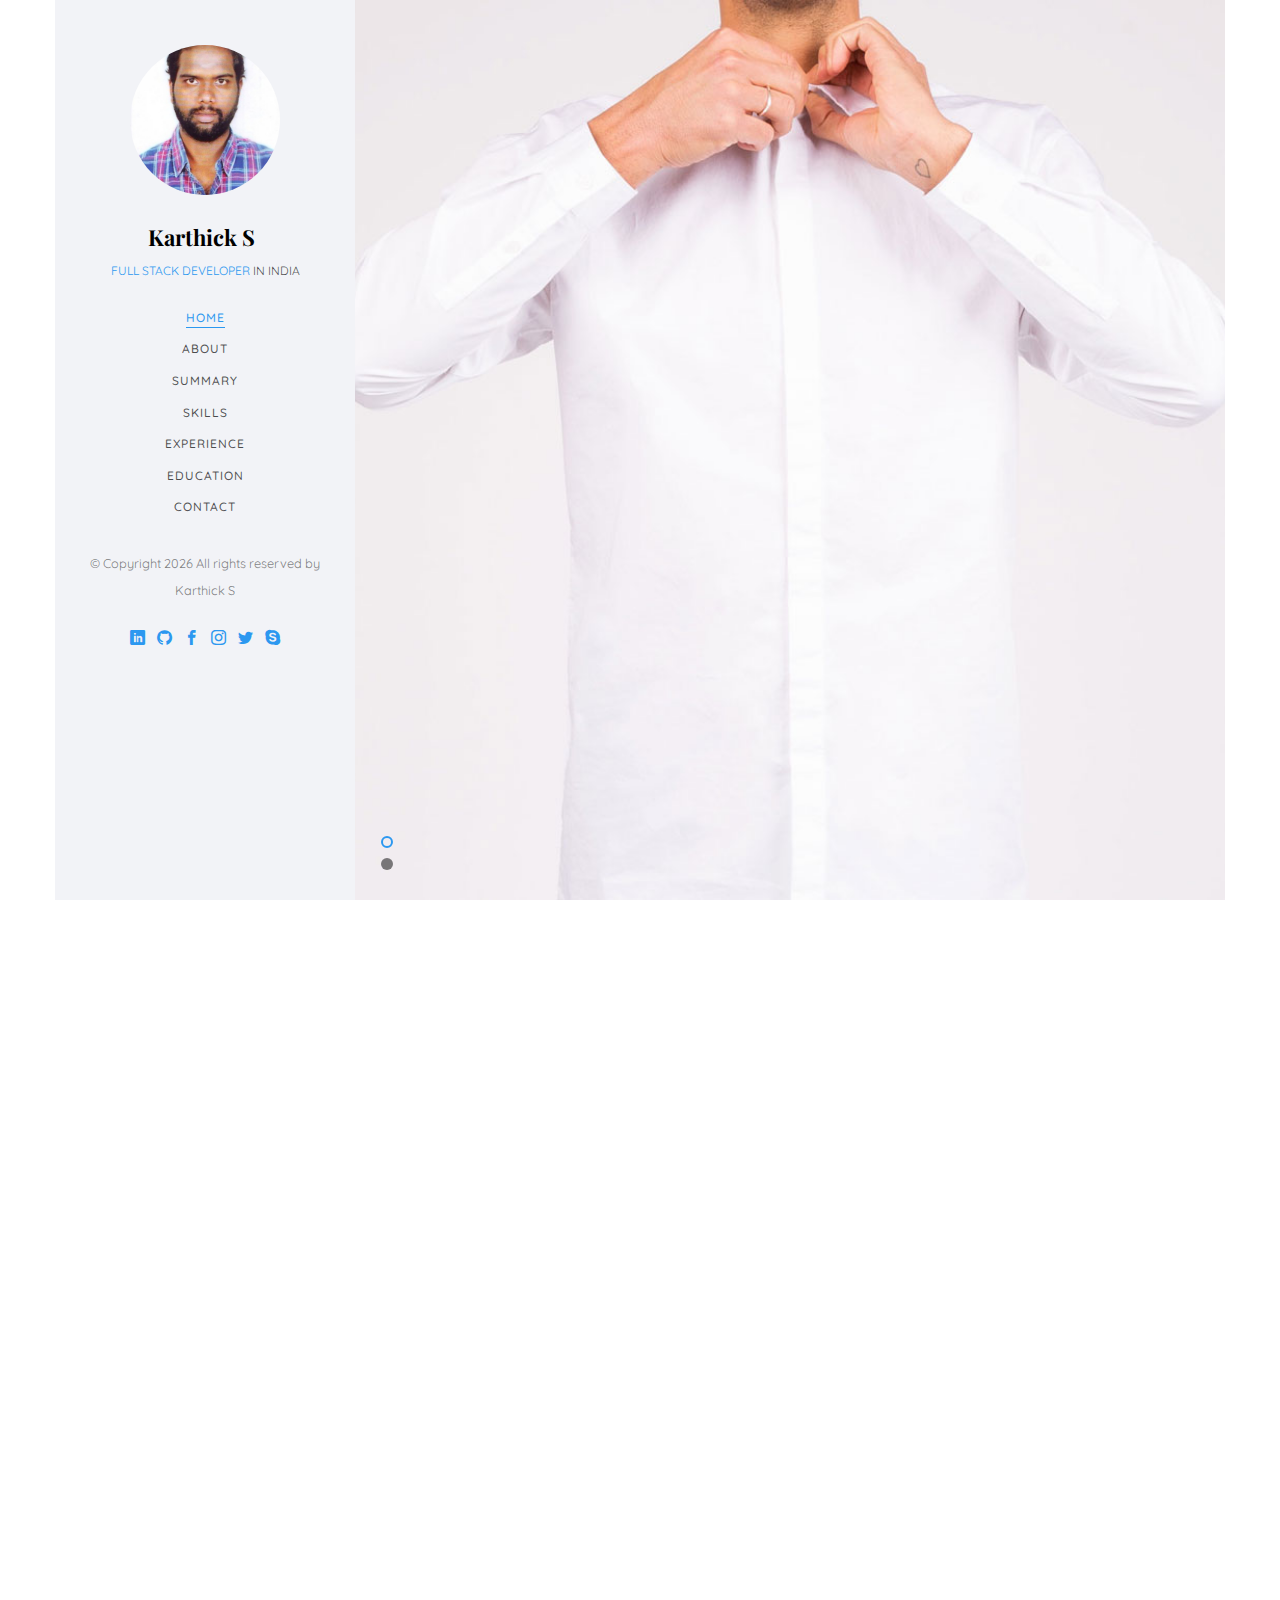
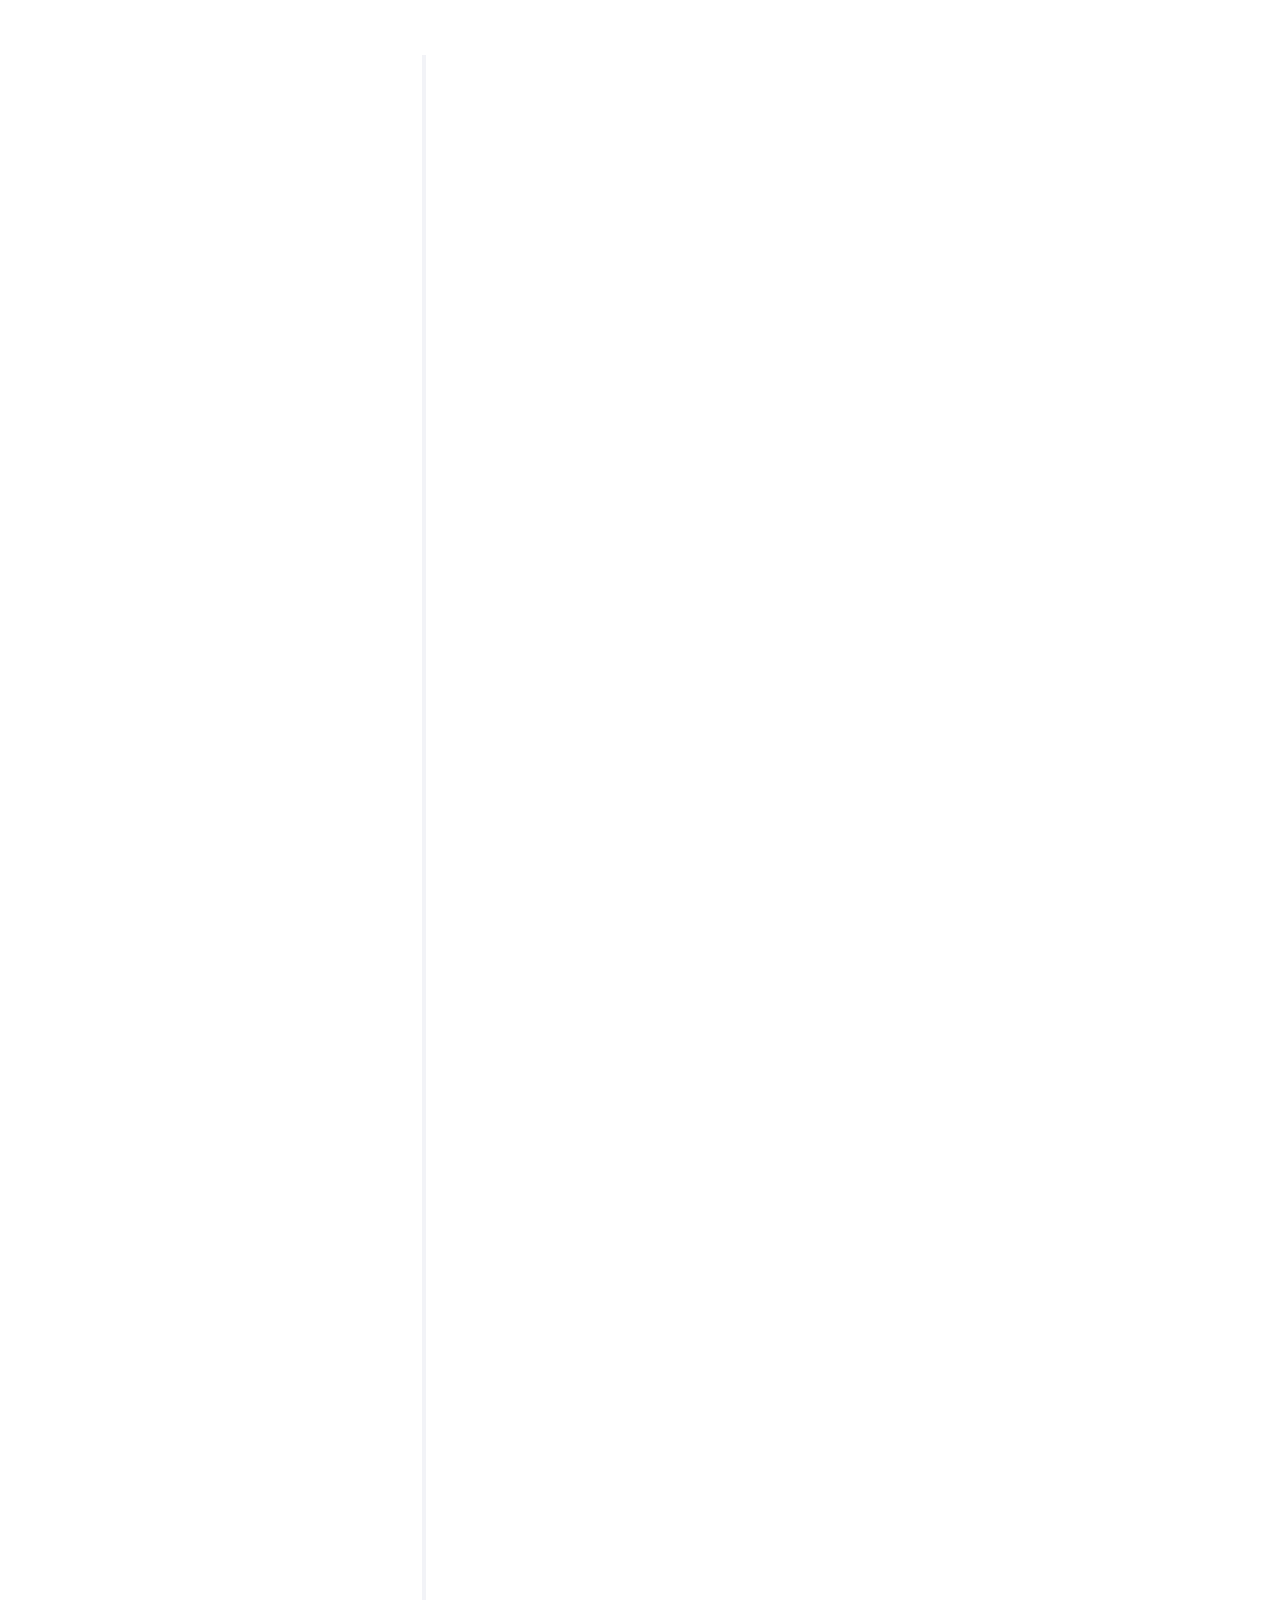
==== commit bc75b236: "Updated profile" ====
--- a/index.html
+++ b/index.html
@@ -157,7 +157,7 @@
 											<div class="slider-text-inner">
 												<div class="desc">
 													<h1>I'm a Full Stack<br>Developer</h1>
-													<h2>Highly motivated individual with 8+ years of experience in
+													<h2>Highly motivated individual with 10+ years of experience in
 														Development and a certified AWS Solutions Architect looking for
 														a challenging role to utilize my technical and management
 														skills.</h2>
@@ -372,7 +372,7 @@
 						<div class="row">
 							<div class="col-md-12 animate-box" data-animate-effect="fadeInLeft">
 								<p>
-									8+ Years of Experience in .Net applications with AWS and Go Lang. </br></br>
+									10+ Years of Experience in .Net applications with AWS, Devops, React and Go Lang. </br></br>
 									Quick learner and excellent team player. Ability to meet tight deadlines and work
 									under pressure.</br></br>
 									Experience in AGILE - SCRUM methodology.</br></br>
@@ -473,8 +473,36 @@
 											</div>
 
 											<div class="timeline-label">
+												<h2><a href="https://www.emishealth.com/" target="_blank">Technical Lead at
+													Trane Technologies Pvt Ltd </a> <span> Sep'18 - Till date</span></h2>
+												<p>
+													<ul>
+														<li>Implemented SSO using SAML2.0 in the .net web application.</li>
+														<li>Worked as Dev-ops player for the team using GitLab CI.</li>
+														<li>Migrated Code Build Process from Cruise Control to GitLab CI 
+															and used AWS services like S3 , DynamoDB for storing the 
+															artifact and generation of build number.</li>
+														<li>Worked on React application for the reports section and 
+															implemented redux persist and hooks in the application.
+															</li>
+														<li>Helped Team members through Knowledge sharing session on 
+															Git and AWS.</li>
+													</ul>
+												</p>
+											</div>
+										</div>
+									</article>
+
+									<article class="timeline-entry animate-box" data-animate-effect="fadeInLeft">
+										<div class="timeline-entry-inner">
+
+											<div class="timeline-icon color-1">
+												<i class="icon-pen2"></i>
+											</div>
+
+											<div class="timeline-label">
 												<h2><a href="https://www.emishealth.com/" target="_blank">Consultant at
-														EMIS Health India </a> <span> Sep'18 - Till date</span></h2>
+														EMIS Health India </a> <span> Sep'18 - Mar'21</span></h2>
 												<p>
 													<ul>
 														<li>Converting Application Layer to Serverless framework in .net
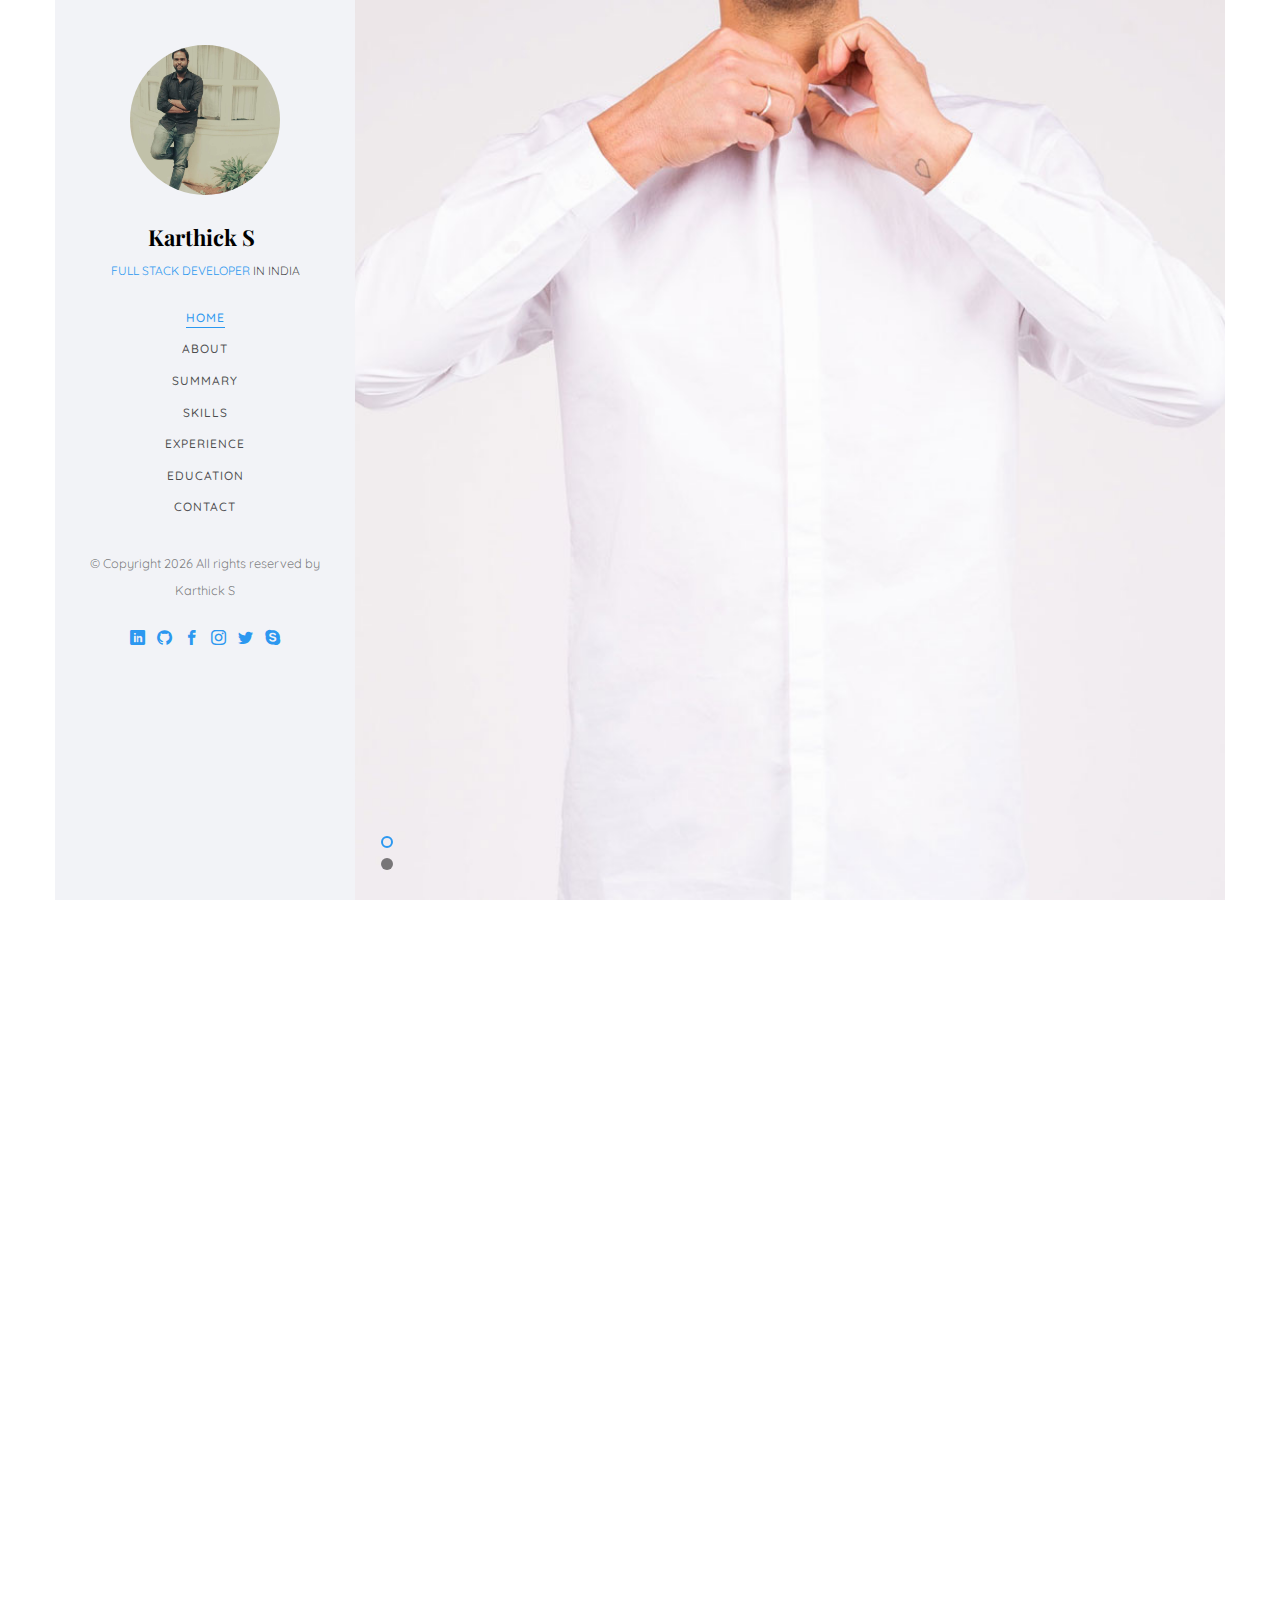
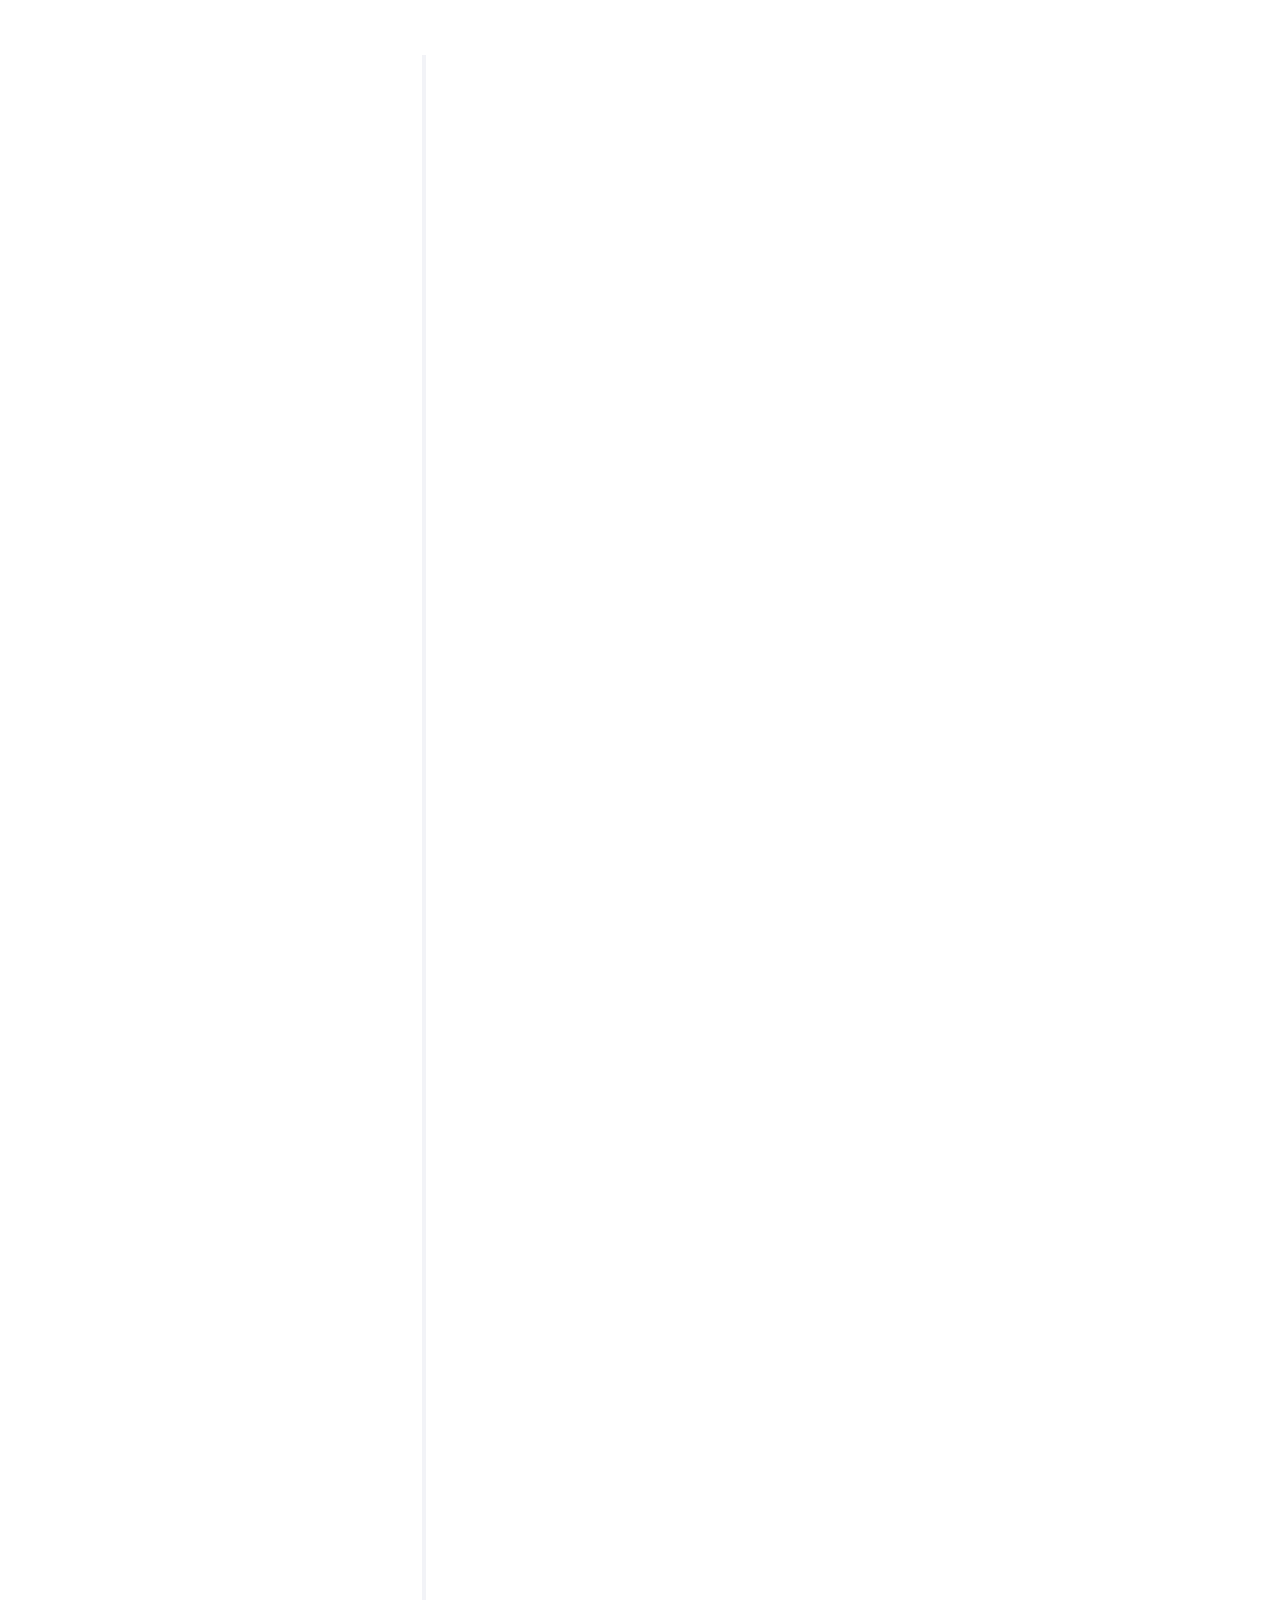
==== commit 13636bf7: "updating profile" ====
--- a/index.html
+++ b/index.html
@@ -184,7 +184,7 @@
 											<a name="about"></a>
 											<h2 class="colorlib-heading">Who Am I?</h2>
 											<p><strong>Hi I'm Karthick S,</strong>A simple human being who aspire to
-												help and solve real life problems. I have more than 8 years of
+												help and solve real life problems. I have more than 10 years of
 												experience in IT industry with Top MNC.</p>
 											<p>I'm also a freelancer, Smart worker, Positive Head, Team leader, Problem
 												solver, Flexibility/Adaptability and Ice-Breaker. During my free time
@@ -474,7 +474,7 @@
 
 											<div class="timeline-label">
 												<h2><a href="https://www.emishealth.com/" target="_blank">Technical Lead at
-													Trane Technologies Pvt Ltd </a> <span> Sep'18 - Till date</span></h2>
+													Trane Technologies Pvt Ltd </a> <span> Mar'21 - Till date</span></h2>
 												<p>
 													<ul>
 														<li>Implemented SSO using SAML2.0 in the .net web application.</li>
@@ -828,4 +828,4 @@
 
 </body>
 
-</html>+</html>
